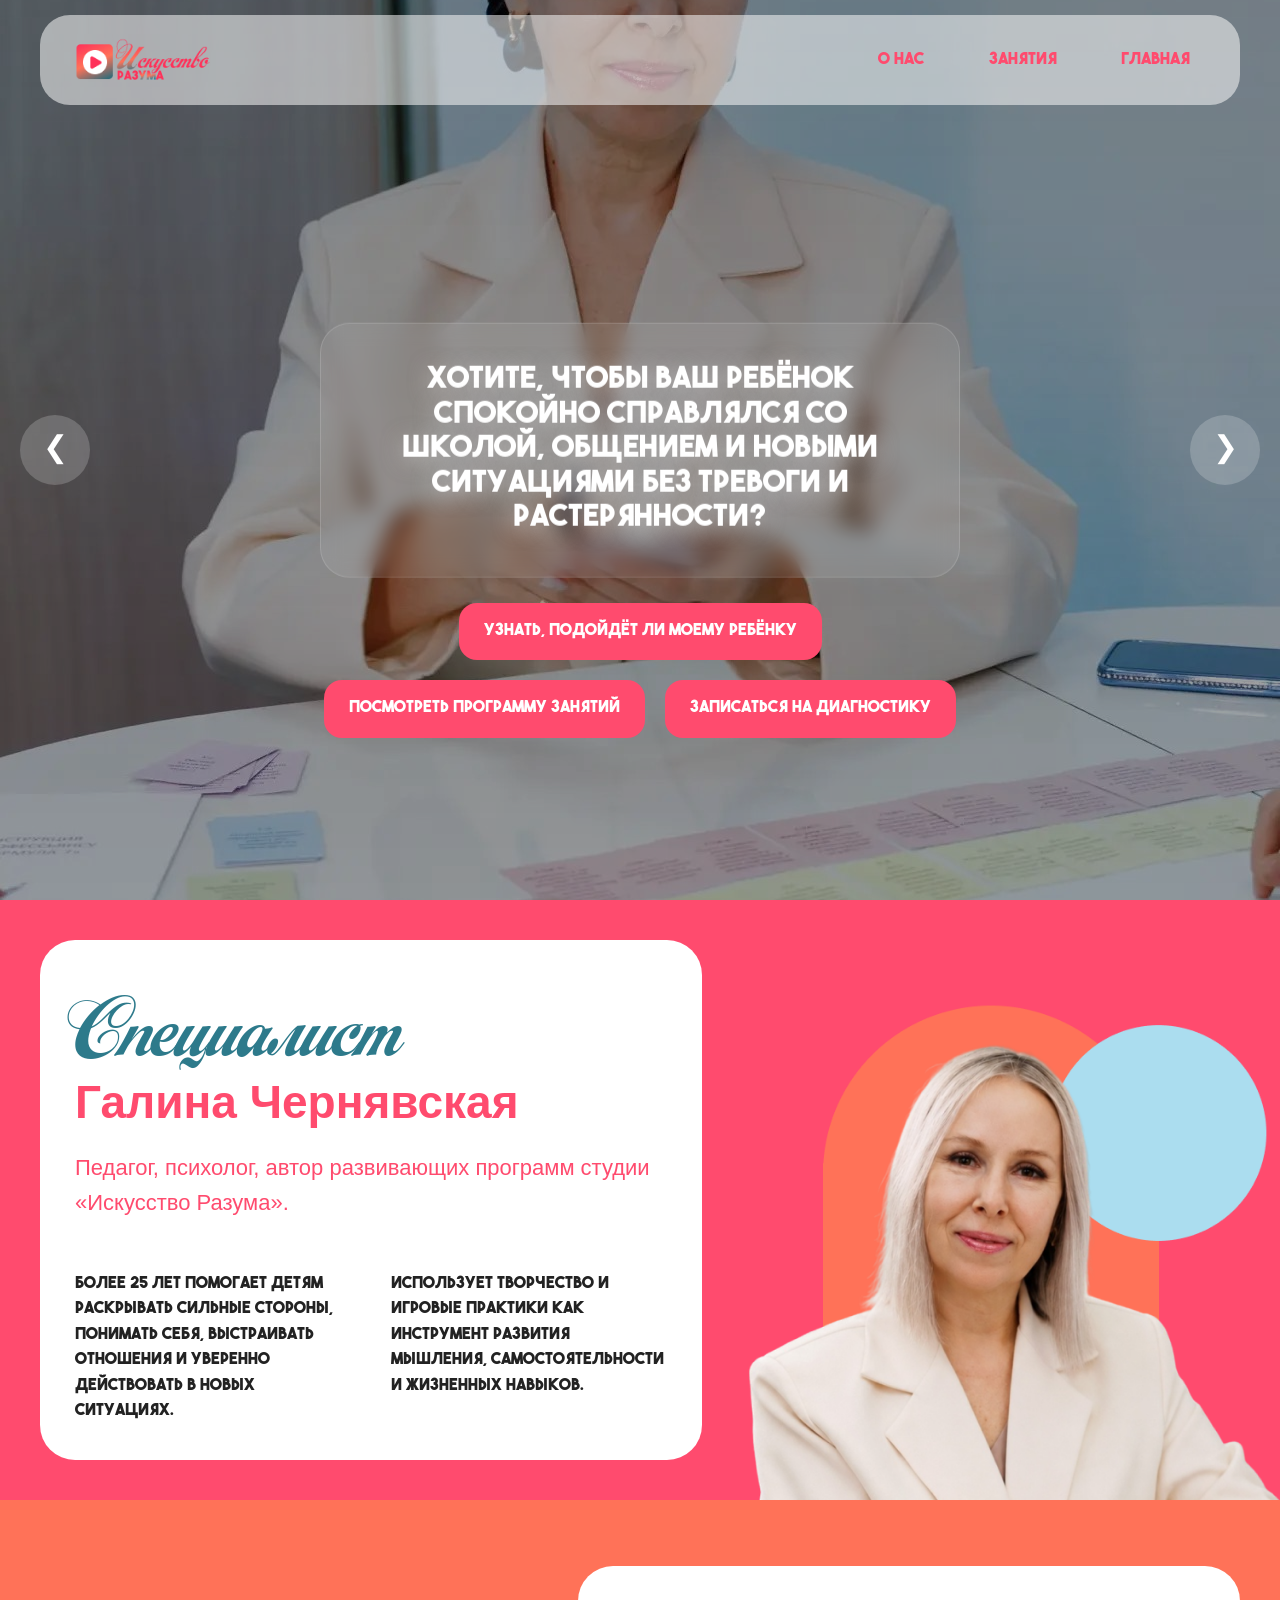
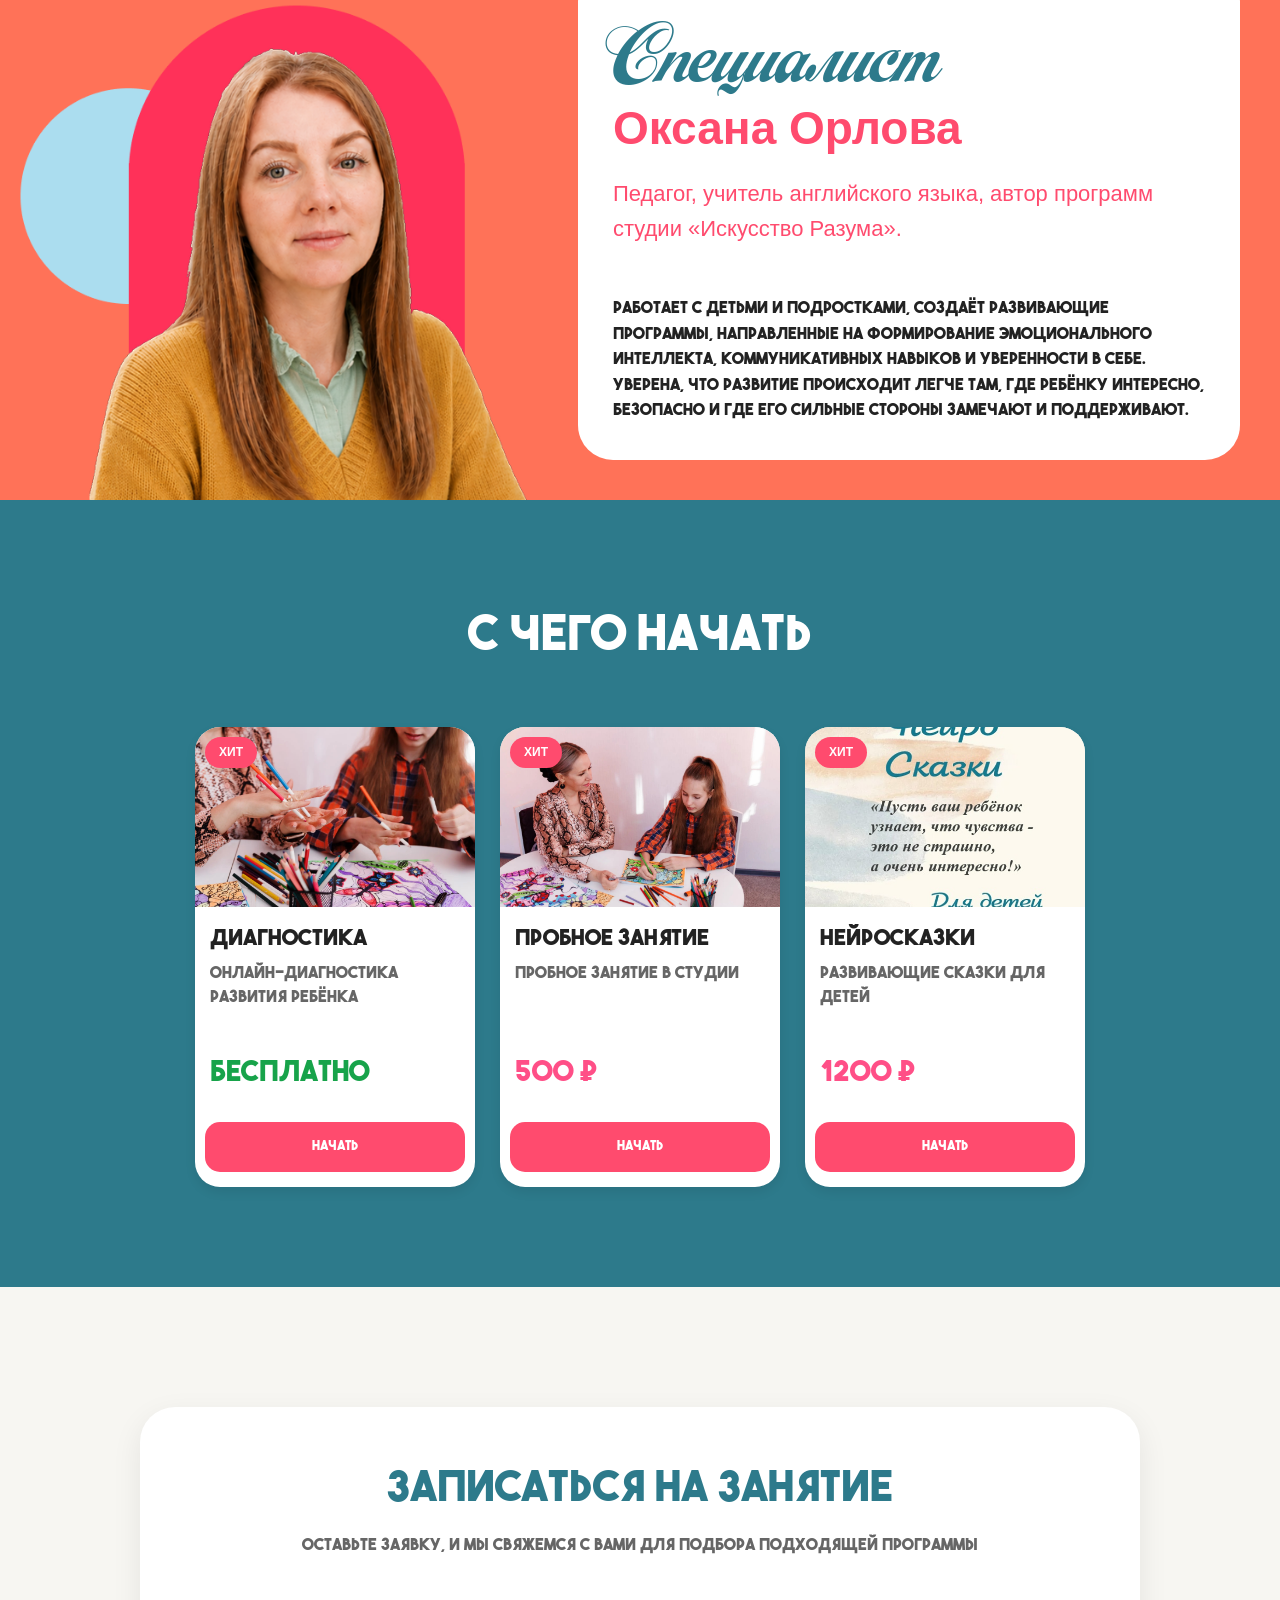
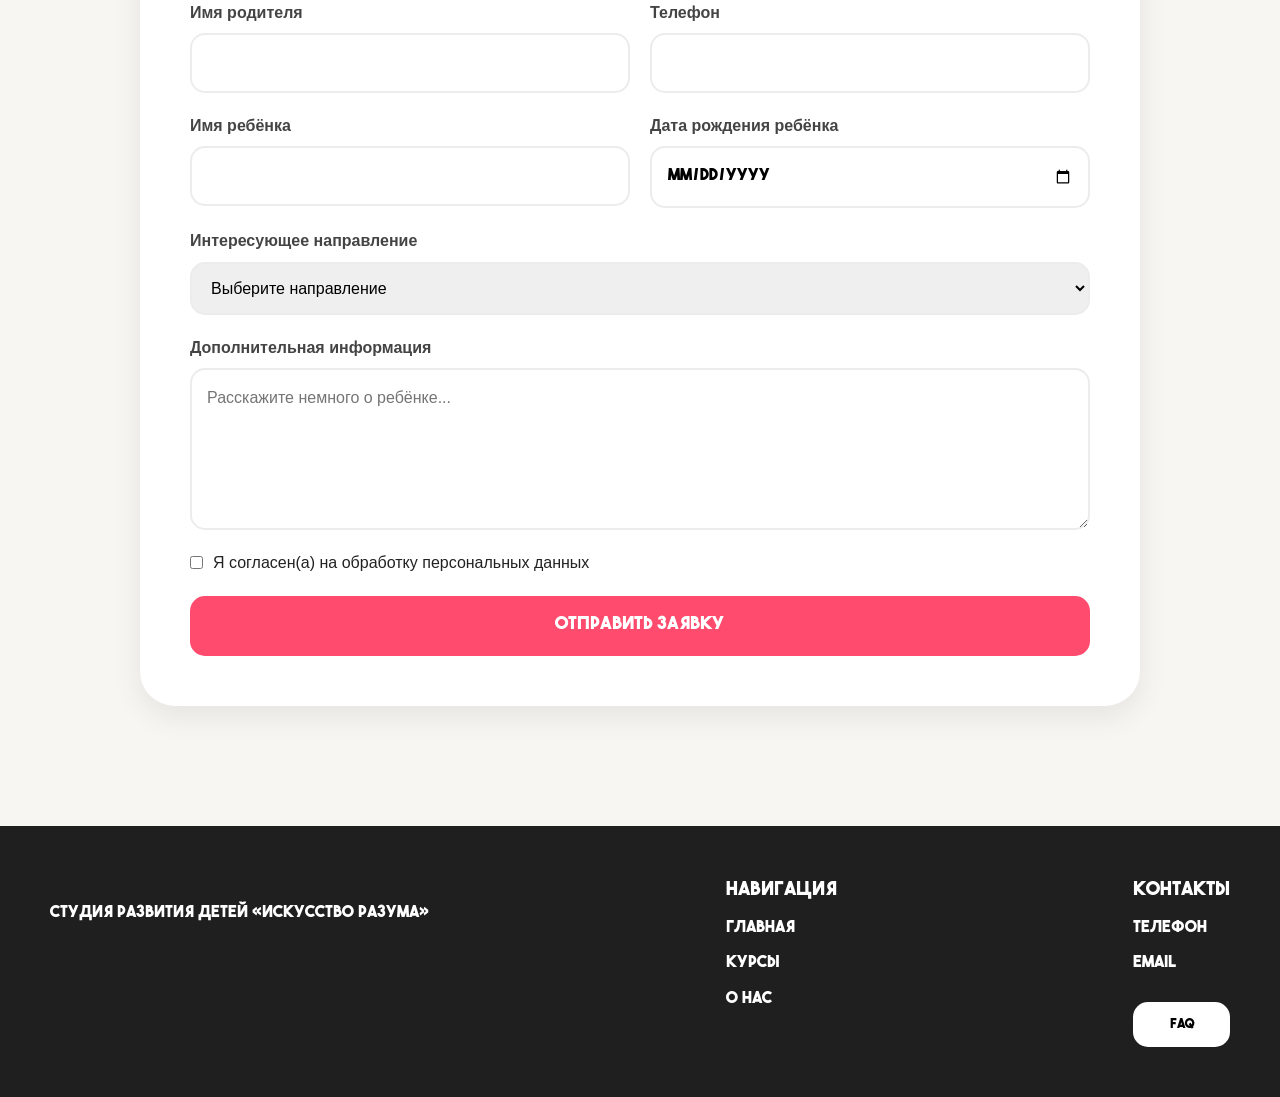
==== tro/index.html @ 7dcb3854 "Add files via upload" ====
<!DOCTYPE html>
<html lang="ru">
<head>
<meta charset="UTF-8">
<meta name="viewport" content="width=device-width, initial-scale=1.0">
<title>Искусство Разума</title>

<link rel="stylesheet" href="css/style.css">
</head>

<body>

<header>
    <div class="logo"><img src="img/Frame 23.png"></div>

    <nav>
    <a href="about.html" class="nav-btn">О НАС</a>
    <a href="courses.html" class="nav-btn">ЗАНЯТИЯ</a>
    <a href="index.html" class="nav-btn">ГЛАВНАЯ</a>
    </nav>
    <button class="mobile-menu-toggle" type="button"
            aria-label="Открыть меню"
            aria-expanded="false">
        <span></span>
        <span></span>
        <span></span>
    </button>
</header>

<section class="hero-slider">
    
    
<button class="slider-btn prev">❮</button>
<button class="slider-btn next">❯</button>
    <div class="slides">

        <div class="slide active">
            <img src="img/1.jfif" alt="">
            <div class="slide-content">
                <h2>
                    Хотите, чтобы ваш ребёнок спокойно справлялся со школой, общением и новыми ситуациями без тревоги и растерянности?
                </h2>
            </div>
        </div>

        <div class="slide">
            <img src="img/2.jfif" alt="">
            <div class="slide-content">
                <h2>
                    На занятиях студии «Искусство Разума» через творчество и игровые практики ребёнок учится спокойно справляться со школой, общением и новыми ситуациями без тревоги, зажимов и растерянности
                </h2>
            </div>
        </div>

        <div class="slide">
            <img src="img/3.jfif" alt="">
            <div class="slide-content">
                <h2>
                    У нас не кружок творчества. На занятиях через игру, рисование и другие практики ребёнок учится понимать себя, действовать в новых ситуациях и уверенно взаимодействовать с окружающими
                </h2>
            </div>
        </div>

        <div class="slide">
            <img src="img/4.jfif" alt="">
            <div class="slide-content">
                <h2>В результате занятий ребёнок:</h2>
                <ul class="slide-list">
                    <li>Легче адаптируется к школе и коллективу</li>
                    <li>Лучше понимает неожиданные ситуации</li>
                    <li>Получает навыки общения и самостоятельности</li>
                    <li>Осваивает основы финансовой грамотности</li>
                </ul>
                

    
</div>
            </div>
        </div>

    </div>

    
<div class="hero-buttons">

        <a href="tel:+79999999999" class="hero-btn">
            Узнать, подойдёт ли моему ребёнку
        </a>

        <a href="courses.html" class="hero-btn">
            Посмотреть программу занятий
        </a>

        <a href="tel:+79999999999" class="hero-btn">
            Записаться на диагностику
        </a>

    </div>
</section>

<div class="slider-dots">

    <span class="dot active"></span>
    <span class="dot"></span>
    <span class="dot"></span>
    <span class="dot"></span>

</div>
<section class="teacher-section pink-section">

    <div class="teacher-info">

        <div class="teacher-title">
            <span class="blue"><h1>Специалист</h1></span>
            <span class="red">Галина Чернявская</span>
            <span class="sub">
                Педагог, психолог, автор развивающих программ студии «Искусство Разума».
            </span>
        </div>
    <br>
    <br>
        <div class="teacher-text">

            <p>
                Более 25 лет помогает детям раскрывать сильные стороны,
                понимать себя, выстраивать отношения и уверенно действовать
                в новых ситуациях.
            </p>

            <p>
                Использует творчество и игровые практики как инструмент
                развития мышления, самостоятельности и жизненных навыков.
            </p>

        </div>

    </div>

    <div class="teacher-photo">
        <img src="img/Frame 26.png">
    </div>

</section>



<section class="teacher-section orange-section">

    <div class="teacher-photo">
        <img src="img/Frame 25.png">
    </div>

    <div class="teacher-info">

        <div class="teacher-title">
            <span class="blue"><h1>Специалист</h1></span>
            <span class="red">Оксана Орлова</span>
            <span class="sub">
                Педагог, учитель английского языка, автор программ студии «Искусство Разума».
            </span>
        </div>
 <br>
    <br>
        <p>
            Работает с детьми и подростками, создаёт развивающие программы,
            направленные на формирование эмоционального интеллекта,
            коммуникативных навыков и уверенности в себе.

            Уверена, что развитие происходит легче там, где ребёнку интересно,
            безопасно и где его сильные стороны замечают и поддерживают.
        </p>

    </div>

</section>

   <div class="course-modal" id="courseModal">

    <div class="modal-content">

        <span class="close-modal">&times;</span>

        <div class="modal-left">

           <button class="modal-arrow prev">&#10094;</button>

    <div class="media-slider">

        <img id="modalImage" src="" alt="">

        <video id="modalVideo" controls style="display:none;">
            <source src="" type="video/mp4">
        </video>

    </div>

    <button class="modal-arrow next">&#10095;</button>
        </div>

        <div class="modal-right">

            <h2 id="modalTitle">Название курса</h2>

            <h3>Описание:</h3>

            <ul id="modalList">
                <li>Пункт 1</li>
                <li>Пункт 2</li>
                <li>Пункт 3</li>
                <li>Пункт 4</li>
            </ul>

            <a class="modal-btn">
                НАЧАТЬ
            </a>

        </div>

    </div>

</div>





<section class="bestsellers">

    <h2 class="section-title">С чего начать</h2>

    <div class="best-grid">

        <div class="bestseller">

            <div class="badge">ХИТ</div>

            <div class="course-photo">
                <img src="img/4.jfif" alt="">
            </div>

            <h3>Диагностика</h3>

            <p class="course-desc">
                Онлайн-диагностика развития ребёнка
            </p>

            <p class="price free">
                Бесплатно
            </p>

            <button class="course-btn open-course">
    НАЧАТЬ
</button>

        </div>

        <div class="bestseller">

            <div class="badge">ХИТ</div>

            <div class="course-photo">
                <img src="img/5.jfif" alt="">
            </div>

            <h3>Пробное занятие</h3>

            <p class="course-desc">
                Пробное занятие в студии
            </p>

            <p class="price">
                500 ₽
            </p>

            <button class="course-btn open-course">
    НАЧАТЬ
</button>

        </div>

        <div class="bestseller">

            <div class="badge">ХИТ</div>

            <div class="course-photo">
                <img src="img/_rABsYpVmRu7lBsdLFjQY-pMVBDgaRLMOslQrWzYrPpO5vj9Kuezbs4VHHAWCte-2RKXMQDgyOiFQPfJLJDKqhhS.jpg" alt="">
            </div>

            <h3>Нейросказки</h3>

            <p class="course-desc">
                Развивающие сказки для детей
            </p>

            <p class="price">
                1200 ₽
            </p>

            <button class="course-btn open-course">
    НАЧАТЬ
</button>
        </div>

    </div>

</section>
<!-- ///////////////////////////////////////////////////////// -->
<section class="registration" id="register">


    <h2>Записаться на занятие</h2>

    <p class="form-subtitle">
        Оставьте заявку, и мы свяжемся с вами для подбора подходящей программы
    </p>

    <form class="register-form">

        <div class="form-row">

            <div class="input-group">
                <label>Имя родителя</label>
                <input type="text" required>
            </div>

            <div class="input-group">
                <label>Телефон</label>
                <input type="tel" required>
            </div>

        </div>

        <div class="form-row">

            <div class="input-group">
                <label>Имя ребёнка</label>
                <input type="text" required>
            </div>

            <div class="input-group">
                <label>Дата рождения ребёнка</label>
                <input type="date" required>
            </div>

        </div>

        <div class="input-group">

            <label>Интересующее направление</label>

            <select required>

                <option >Выберите направление</option>

                <option value="strateg">Эмоциональный и стратегический интеллект</option>

                <option value="ritor1">Риторика и Деньги. Первая ступень</option>

                <option value="ritor2">Риторика и Деньги. Вторая ступень</option>

                <option value="art">Арт Терапия</option>

                <option value="neuro">НейроСказки</option>

                <option value="trial">Пробное занятие</option>

                <option value="diagnostic">Диагностика ребёнка</option>

            </select>

        </div>

        <div class="input-group">

            <label>Дополнительная информация</label>

            <textarea
                rows="5"
                placeholder="Расскажите немного о ребёнке..."
            ></textarea>

        </div>

        <div class="checkbox">

            <input
                type="checkbox"
                id="agree"
                required
            >

            <label for="agree">
                Я согласен(а) на обработку персональных данных
            </label>

        </div>

        <button type="submit" class="submit-btn">
            Отправить заявку
        </button>

    </form>

</section>
<button id="scrollTopBtn">↑</button>
<footer id="contacts">

    <div class="footer-left">

        <img src="img/logo.png" alt="">

        <p>
            Студия развития детей
            «Искусство Разума»
        </p>

    </div>

    <div class="footer-center">

        <h3>Навигация</h3>

        <a href="index.html">Главная</a>
        <a href="courses.html">Курсы</a>
        <a href="about.html">О нас</a>

    </div>

    <div class="footer-right">

        <h3>Контакты</h3>

        <p>Телефон</p>

        <p>Email</p>

        <button class="faq-btn">
            FAQ
        </button>

    </div>

</footer>

<!-- ///////////////////////////////////////////////////////// -->
 <!-- skript form -->
<!-- ///// -->
<script src="js/script.js" defer></script>
</body>
</html>
---- tro/css/style.css ----
/* ---------- 0. ШРИФТЫ И ПЕРЕМЕННЫЕ ---------- */

@font-face {
    font-family: "SchoolTitle";
    src: url("../fonts/Сomediant\ script.ttf") format("truetype"),
         url("../fonts/Сomediant\ script.woff2") format("woff2");
    font-weight: 400;
    font-style: normal;
}

@font-face {
    font-family: "SchoolText";
    src: url("../fonts/TheBoldFontPro(CyrLat)-Bold.ttf") format("truetype"),
         url("../fonts/TheBoldFontPro(CyrLat)-Bold.woff2") format("woff2");
    font-weight: 700;
    font-style: normal;
}

/* @font-face {
    font-family: "ArtMind";
    src: url("../fonts/ArtMind.woff2") format("woff2"),
         url("../fonts/ArtMind.ttf") format("truetype");
    font-weight: 400;
    font-style: normal;
} */

:root{
    --green:#1b2d1c;
    --beige:#ddddc6;
    --gold:#d9b215;
    --light:#f7f6f2;
    --radius:24px;
    --shadow: 0 12px 35px rgba(0,0,0,.08);
    --transition:.35s ease;
}

/* ---------- 1. ГЛОБАЛЬНЫЕ НАСТРОЙКИ ---------- */

*{
    margin:0;
    padding:0;
    box-sizing:border-box;
}

html{
    scroll-behavior:smooth;
    overflow-x:hidden;
}

body{
    margin:0;
    background: var(--light);
    color:#222;
    /* Единый базовый шрифт для всего документа до переопределения */
    font-family: Arial, sans-serif;
    line-height: 1.6;
}

/* Переопределение базовых тегов после body */
h1,
h2,
h3,
h4,
p,
a,
button,
input,
select,
textarea {
    font-family: inherit;
    line-height: inherit;
}

/* Специфичные семейства шрифтов */
h1,
/* h2, */
.hero-title,
.logo {
    font-family: "SchoolTitle";
    font-weight: 400;
    line-height: 1.05;
}

h2,
h3,
h4,
p,
a,
button,
input,
.select {
    font-family: "SchoolText";
}

/* ---------- 2. ХЕДЕР И ОБЩИЕ ЭЛЕМЕНТЫ ---------- */

header{
    position: fixed;
    top: 15px;
    left: 50%;
    transform: translateX(-50%);
    width: calc(100% - 30px);
    max-width: 1200px;
    height: 90px;
    z-index: 1000;
    display: flex;
    justify-content: space-between;
    align-items: center;
    padding: 15px 30px;
    background: rgba(247, 247, 247, 0.555);
    border-radius: 30px;
}

.logo img{
    height:55px;
    display: block;
}

nav a{
    text-decoration:none;
    margin-left:20px;
    color:#FF4B6E;
    font-weight:bold;
    transition: color var(--transition);
}
.nav-btn{
     overflow:hidden;
    position: relative;
    padding: 10px 20px;
    border-radius: 30px;
    color: #FF4B6E;
    transition: all var(--transition);
    text-decoration: none;
}

.nav-btn::before{
    content:"";
    position:absolute;
    left:50%;
    top:50%;
    width:0;
    height:0;
    background:#FF4B6E;
    border-radius:40px;
    transform:translate(-50%,-50%);
    transition:width var(--transition), height var(--transition);
    z-index:-1;
}

.nav-btn:hover::before{
    width:110%;
    height:110%;
}

.nav-btn:hover{
    color:#2D7A8B;
}

footer{
    background:#1f1f1f;
    color:white;
    margin-top:80px;
    padding:50px;
    display:flex;
    justify-content:space-between;
    align-items:flex-start;
    gap:40px;
    flex-wrap:wrap;
}

.footer-left img{
    height:60px;
    margin-bottom:15px;
}

.footer-center,
.footer-right{
    display:flex;
    flex-direction:column;
    gap:10px;
}

.footer-center a{
    color:white;
    text-decoration:none;
    transition:.3s;
}

.footer-center a:hover{
    color:#FF4B6E;
}

.faq-btn{
    margin-top:15px;
    border:none;
    padding:12px 25px;
    border-radius:15px;
    background:rgb(255, 255, 255);
    cursor:pointer;
    font-weight:700;
    transition: var(--transition);
}

/* Кнопка скролла вверх */
#scrollTopBtn{
    position:fixed;
    bottom:30px;
    left:50%;
    transform:translateX(-50%);
    width:60px;
    height:60px;
    border:none;
    border-radius:50%;
    background:#FF4B6E;
    color:white;
    font-size:28px;
    cursor:pointer;
    z-index:9999;
    opacity:0;
    visibility:hidden;
    transition:.3s;
    box-shadow: 0 8px 20px rgba(0,0,0,.25);
}

#scrollTopBtn.show{
    opacity:1;
    visibility:visible;
}

#scrollTopBtn:hover{
    transform: translateX(-50%) translateY(-5px);
    background:#FF4B6E;
}

/* ---------- 3. ГЛАВНАЯ СТРАНИЦА (HERO) ---------- */

.course{
    background:
    linear-gradient(
        135deg,
        rgba(255,255,255,.95),
        rgba(255,255,255,.75)
    );
    backdrop-filter:blur(10px);
}

.slide::before{
    content:"";
    position:absolute;
    inset:0;
    background:
    linear-gradient(
        rgba(0,0,0,.45),
        rgba(0,0,0,.35)
    );
    z-index:1;
}

.hero-slider{
    position:relative;
    width:100%;
    height:100vh;
    overflow:hidden;
}

.slide{
    position:absolute;
    width:100%;
    height:100%;
    opacity:0;
    transition:opacity 1s ease-in-out;
}

.slide.active{
    opacity:1;
}

.slide img{
    width:100%;
    height:100%;
    object-fit:cover;
}
.slide-list{
    color:#fff;
    margin-top:20px;
    text-align:left;
    padding-left:25px;
    font-size:22px;
}

.slide-list li{
    margin-bottom:10px;
}

.slide-content{
    position:absolute;
    z-index:2;
    left:50%;
    top:50%;
    transform:translate(-50%,-50%);
    max-width:1100px;
    text-align:center;
    padding:40px;
    backdrop-filter:blur(10px);
    background:rgba(255, 255, 255, 0.08);
    border:1px solid rgba(255,255,255,.15);
    border-radius:30px;
}

.slide.active .slide-content{
    animation:slideText .8s ease forwards;
}

@keyframes slideText{
    from{
        opacity:0;
        transform: translate(-50%,-40%);
    }
    to{
        opacity:1;
        transform: translate(-50%,-50%);
    }
}

.slide-content h2{
    color:white;
    font-size:30px;
    line-height:1.15;
    max-width:800px;
    margin:auto;
    text-shadow: 0 4px 20px rgba(227, 227, 227, 0.5);
}

.slider-dots{
    position:absolute;
    bottom:40px;
    left:50%;
    transform:translateX(-50%);
   z-index: 8; /* Меньше, чем у кнопок */
}

.dot{
    width:14px;
    height:14px;
    border-radius:50%;
    background:white;
    opacity:.4;
    cursor:pointer;
    transition: all var(--transition);
}

.dot.active{
    opacity:1;
    transform:scale(1.3);
    background:#FF4B6E;
}

.slider-btn{
    position:absolute;
    top:50%;
    transform:translateY(-50%);
    width:70px;
    height:70px;
    border:none;
    border-radius:50%;
    background:rgba(250, 250, 250, 0.2);
    color:white;
    font-size:30px;
    cursor:pointer;
    z-index:100;
    transition: all var(--transition);
}

.prev{ left:20px; }
.next{ right:20px; }

.slider-btn:hover{
    transform:scale(1.12) translateY(-50%);
    background:white;
    color:#222;
}

.hero-buttons{
    display:flex;
    justify-content:center;
    gap:20px;
    flex-wrap:wrap;
    position:absolute;
    left: 50%;
    transform: translateX(-50%); /* Центрируем горизонтально */
    bottom: 18%; /* <--- ВНИМАНИЕ НА ЭТО ЗНАЧЕНИЕ! */
    z-index: 9; /* Над точками навигации (.dot) */
}

.hero-btn{
    background:#FF4B6E;
    color:white;
    text-decoration:none;
    padding:16px 25px;
    border-radius:18px;
    font-weight:700;
    transition:all var(--transition);
    display:inline-flex;
    align-items:center;
    justify-content:center;
}

.hero-btn:hover{
    background:#FF4B6E;
    transform:translateY(-3px);
}

/* ---------- 4. РАЗДЕЛ СПЕЦИАЛИСТОВ ---------- */

.teacher-section{
    width:100%;
    min-height:600px;
    display:flex;
    align-items:flex-end;      /* Фото прижимаются вниз */
    justify-content:space-between;
    padding:0;
    overflow:hidden;
}

.teacher-info{
    width:55%;
    margin:40px;
    background:#fff;
    border-radius:35px;
    padding:35px;
    z-index:2;
}


.teacher-photo{
    width:45%;
    height:600px;
    display:flex;
    align-items:flex-end;      /* Фото стоит на "полу" */
}

.teacher-photo img{
    width:100%;
    height:100%;
    object-fit:contain;
    object-position:bottom;
    display:block;
}

.teacher-title .blue{
    display:block;
    font-size:58px;
    color:#2D7A8B;
    font-weight:900;
}

.teacher-title .red{
    display:block;
    font-size:46px;
    color:#FF4B6E;
    font-weight:900;
}

.teacher-title .sub{
    display:block;
    font-size:22px;
    color:#FF4B6E;
    margin-top:10px;
}

.pink-section{ background:#FF4B6E; }
.orange-section{ background:#FF7258; }

.teacher-info h2{
    font-size:48px;
    margin-bottom:30px;
    color:#FF4B6E;
}

.teacher-text{
    display:flex;
    gap:40px;
}

.teacher-text p{
    flex:1;
}

/* ---------- 5. ЛУЧШИЕ ПРОДАЖИ ---------- */

.bestsellers{
    background:#2D7A8B;
    padding:100px 0;
}

.section-title{
    text-align:center;
    font-size:48px;
    font-weight:700;
    margin-bottom:50px;
    color:#ffffff;
}

.best-grid{
    display:grid;
    grid-template-columns: repeat(auto-fit, minmax(260px, 280px));
    justify-content:center;
    gap:25px;
}

.bestseller{
    display:flex;
    flex-direction:column;
    min-height:430px;
    background:white;
    border-radius:25px;
    overflow:hidden;
    box-shadow:0 5px 11px rgba(0,0,0,.08);
    position:relative;
    transition:transform var(--transition);
}

.bestseller:hover{
    transform:translateY(-8px);
}

.badge{
    position:absolute;
    top:10px;
    left:10px;
    background:#FF4B6E;
    color:white;
    padding:6px 14px;
    border-radius:20px;
    font-size:12px;
    font-weight:700;
    z-index:10;
}

.new{
    background:#FF7258;
}

.course-photo{
    height:180px;
    background:#efefef;
    overflow:hidden;
}

.course-photo img{
    width:100%;
    height:100%;
    object-fit:cover;
}

.bestseller h3{
    padding:15px 15px 5px;
    font-size:22px;
    overflow-wrap: break-word;
    word-break: break-word;
}

.course-desc{
    flex: 1;
    padding:0 15px;
    color:#666666;
    line-height:1.5;
    overflow-wrap:break-word;
}

.price{
    padding:10px 15px;
    font-size:28px;
    font-weight:bold;
    color:#ff4f87;
}

.free{
    color:#17a34a;
}

.course-btn{
    margin-top:auto;
    width:calc(100% - 20px);
    height:50px;
    margin:15px 10px;
    border:none;
    border-radius:15px;
    background:#FF4B6E;
    color:white;
    text-decoration:none;
    display:flex;
    justify-content:center;
    align-items:center;
    font-weight:700;
    transition:background var(--transition), transform var(--transition);
    cursor:pointer;
}

.course-btn:hover{
    background:#FF4B6E;
    transform:translateY(-3px);
}

/* ---------- 6. РЕГИСТРАЦИЯ ---------- */

.registration{
    max-width:1000px;
    margin:120px auto;
    background:white;
    padding:50px;
    border-radius:35px;
    box-shadow:0 10px 30px rgba(0,0,0,.08);
}

.registration h2{
    text-align:center;
    font-size:42px;
    margin-bottom:10px;
    color:#2D7A8B;
}

.form-subtitle{
    text-align:center;
    color:#666;
    margin-bottom:40px;
}

.register-form{
    display:flex;
    flex-direction:column;
    gap:20px;
}

.form-row{
    display:grid;
    grid-template-columns:1fr 1fr;
    gap:20px;
}

.input-group{
    display:flex;
    flex-direction:column;
}

.input-group label{
    margin-bottom:8px;
    font-weight:600;
    color:#444;
}

.input-group input,
.input-group select,
.input-group textarea{
    padding:15px;
    border:2px solid #ececec;
    border-radius:15px;
    font-size:16px;
    transition:border-color var(--transition);
}

.input-group input:focus,
.input-group select:focus,
.input-group textarea:focus{
    outline:none;
    border-color:#FF4B6E;
}

.checkbox{
    display:flex;
    align-items:center;
    gap:10px;
}

.submit-btn{
    height:60px;
    border:none;
    border-radius:15px;
    background:#FF4B6E;
    color:white;
    font-size:18px;
    font-weight:700;
    cursor:pointer;
    transition:all var(--transition);
}

.submit-btn:hover{
    background:#FF4B6E;
    transform:translateY(-3px);
}

/* ---------- 7. СТРАНИЦА "О НАС" ---------- */

.about-hero{
    min-height:100vh;
    padding-top:180px;
    padding-left:80px;
    padding-right:80px;
    display:flex;
    flex-direction:column;
    justify-content:center;
    align-items:center;
    text-align:center;
    background:linear-gradient(180deg, #2D7A8B 0%, #2D7A8B 100%);
}

.about-hero h1{
    font-size:90px;
    line-height:0.9;
    color:#FF4B6E;
    margin-bottom:30px;
    text-shadow: 0 10px 25px rgba(255,79,135,.25);
}

.about-hero p{
    max-width:800px;
    font-size:24px;
    line-height:1.7;
    color:#333;
    background:white;
    padding:30px;
    border-radius:30px;
    box-shadow: 0 10px 30px rgba(0,0,0,.1);
}

.stats{
    display:grid;
    grid-template-columns:repeat(4,1fr);
    gap:20px;
    padding:80px;
    background:#2D7A8B;
}

.stat{
    background:white;
    border-radius:25px;
    padding:30px;
    text-align:center;
}

.stat h2{
    color:#FF4B6E;
    font-size:48px;
}

.about-cta{
    background:#FF4B6E;
    color:white;
    text-align:center;
    padding:100px 40px;
}

.about-cta h2{
    font-size:48px;
    margin-bottom:30px;
}

.about-frame{
    min-height:100vh;
    background:linear-gradient(180deg, #2D7A8B 0%, #2D7A8B 100%);
    padding-bottom:80px;
    padding-top:140px;
}

.about-frame__top{
    max-width:1200px;
    margin:80px auto;
    display:grid;
    grid-template-columns:1fr 500px;
    gap:50px;
    align-items:center;
}

.about-frame__subtitle{
    background:white;
    padding:40px;
    border-radius:30px;
    font-size:22px;
    line-height:1.8;
    color:#333;
    text-align:left;
}

.about-frame__title{
    font-size:72px;
    color:#FF4B6E;
    text-transform:uppercase;
    letter-spacing:4px;
    text-shadow: 0 8px 20px rgba(255,79,135,.25);
}

.about-mini{
    background:white;
    border-radius:30px;
    padding:30px;
    text-align:center;
    transition:all var(--transition);
    box-shadow: 0 10px 25px rgba(0,0,0,.12);
    min-height:220px;
    display:flex;
    flex-direction:column;
    justify-content:center;
}

.about-mini:hover{
    transform:translateY(-10px);
    box-shadow: 0 20px 40px rgba(0,0,0,.18);
}

.about-mini h3{
    font-size:32px;
    margin-bottom:15px;
    color:#FF4B6E;
}

.about-mini p{
    font-size:18px;
    line-height:1.7;
    color:#444;
}

/* ---------- 8. СТРАНИЦА КУРСОВ ---------- */

.courses-page{
    display:flex;
    gap:40px;
    padding:40px;
    margin-top: 120px;
}

.filters{
    width: 330px;
    background:rgb(255, 255, 255);
    padding:25px;
    border-radius:25px;
    box-shadow:0 8px 25px rgba(0,0,0,.08);
    height:fit-content;
}

.filters h2{
    text-align:center;

    color:#FF4B6E;

    margin-bottom:30px;

    font-size:30px;
}

.filter-group h3{

    margin-bottom:15px;

    color:#444;

    font-size:18px;

}

.filter-group{

    margin-bottom:30px;

    padding-bottom:25px;

    border-bottom:1px solid #ececec;

}
.filter-btn {

    width:100%;

    padding:14px 18px;

    margin-bottom:10px;

    border:none;

    border-radius:16px;

    background:#f3f3f3;

    cursor:pointer;

    transition:.25s;

    text-align:left;

    font-size:15px;

}
    
   


.filter-btn:hover{

    background:#ffe6ef;

    color:#ff4f87;

    transform:translateX(6px);

}

.filter-btn.active{
    background:#FF4B6E;
    color:white;
    box-shadow:0 5px 15px rgba(255,79,135,.4);
    transform:scale(1.03);
}
.reset-filters{

    width:100%;

    height:52px;

    border:none;

    border-radius:16px;

    background:#1b2d1c;

    color:white;

    font-size:16px;

    cursor:pointer;

    transition:.3s;

}

.reset-filters:hover{

    background:#29472a;

    transform:translateY(-2px);

}

.courses-grid{
    flex:1;
    display:grid;
    grid-template-columns: repeat(auto-fit, minmax(260px, 280px));
    justify-content:center;
    align-content:start;
    gap:25px;
}

.course-card{
    display:flex;
    flex-direction:column;
    min-height:420px;
    background:rgb(255, 255, 255);
    border-radius:25px;
    overflow:hidden;
    box-shadow:0 8px 20px rgba(0,0,0,.08);
    position:relative;
    transition:transform var(--transition);
}

.course-card:hover{
    transform:translateY(-8px);
}

.course-card .badge{
    position:absolute;
    top:15px;
    left:15px;
    background:#FF4B6E;
    color:white;
    padding:6px 14px;
    border-radius:20px;
    font-size:12px;
    z-index:10;
}

.course-photo{
    height:180px;
    background:#efefef;
    display:flex;
    justify-content:center;
    align-items:center;
}

.course-photo img{
    width:100%;
    height:100%;
    object-fit:cover;
}

.course-card h3{
    padding:15px 15px 5px;
    font-size:22px;
    overflow-wrap:break-word;
    word-break:break-word;
}

.course-card p{
    margin-bottom:15px;
    padding:0 15px;
    color:#FF4B6E;
    font-size:24px;
    font-weight:bold;
}

.course-desc{
    padding:0 15px;
    min-height:80px;
    overflow-wrap:break-word;
    flex-grow: 1;
}

.course-card button,
.course-card .course-btn{
    width:calc(100% - 20px);
    height:50px;
    margin:15px 10px;
    border:none;
    border-radius:15px;
    background:#FF4B6E;
    color:white;
    text-decoration:none;
    display:flex;
    justify-content:center;
    align-items:center;
    font-weight:700;
    cursor:pointer;
    transition:background var(--transition), transform var(--transition);
}

.course-card button:hover,
.course-card .course-btn:hover{
    background:#FF4B6E;
    transform:translateY(-3px);
}
.courses-page{

    display:flex;

    gap:40px;

    padding:40px;

    margin-top:120px;

    align-items:flex-start;

}


/* ---------- 9. АДАПТИВ ---------- */

@media(max-width:1200px){
    .about-frame__top{
        grid-template-columns: 1fr;
        text-align: center;
    }
    .about-frame__subtitle{
        text-align: center;
    }
}

@media(max-width:900px){
    .about-frame{
        padding-top:170px;
    }
    .about-frame__title{
        font-size:42px;
    }
    .stats{
        grid-template-columns: repeat(2, 1fr);
        padding:40px;
    }
    .about-hero{
        padding: 40px 20px;
    }
    .about-hero h1{
        font-size: 60px;
    }
    .courses-page{
        flex-direction: column;
    }
    .filters{
        width: 100%;
    }
}


/* adaptiv */
/* Адаптивность */
@media screen and (max-width: 768px) {
    /* Для телефонов и маленьких планшетов (портретная ориентация) */

    .slide-content h1 { /* Уменьшаем заголовок */
        font-size: 24px !important; /* Важно перебить inline-стили из HTML */
        line-height: 1.5;
    }

    .slide-content ul li { /* Если есть список */
        margin-bottom: 10px;
        font-size: 18px;
    }

    .slide-content {
        top: calc(50% + 9vh); /* Сдвигаем текст ниже по центру */
        padding: 20px; /* Убираем лишние отступы внутри овала */
    }

    .hero-buttons-new,
    .slider-dots {
        bottom: 16%; /* Поднимаем всё вверх, т.к. экран стал выше */
    }
}

@media screen and (min-width: 768px) and (max-width: 1024px) {
    /* Для средних планшетов (альбомная/портретная ориентация) */

    .slide-content h1 {
        font-size: 36px;
    }

    .slide-content {
        max-width: none; /* Растягиваем текст на всю ширину */
        width: 80%;
        left: 10%;
    }

    .hero-buttons-new a {
        padding: 14px 28px; /* Делаем кнопки чуть уже для удобства */
    }
}

@media screen and (min-width: 1024px) and (max-width: 1200px) {
    /* Для больших планшетов и ноутбуков с маленьким разрешением */

    .slide-content h1 {
        font-size: 48px;
    }

    .hero-buttons-new,
    .slider-dots {
        bottom: auto; /* Возвращаемся к фиксированным значениям */
        transform: none;
    }

    .hero-buttons-new {
        position: relative; /* Вытаскиваем их из абсолютного позиционирования */
        display: flex;
        justify-content: center;
        gap: 30px;
        margin-top: 40px; /* Отступ от текста */
    }

    .slider-dots {
        margin-top: 20px; /* Переносим точки вниз */
    }
}




.course-modal{
    position:fixed;
    inset:0;
    background:rgba(0,0,0,.65);
    display:none;
    justify-content:center;
    align-items:center;
    z-index:9999;
}

.course-modal.active{
    display:flex;
}

.modal-content{
    width:900px;
    max-width:95%;
    background:#fff;
    border-radius:35px;
    overflow:hidden;
    display:grid;
    grid-template-columns:1fr 1fr;
}

.modal-left{
    position:relative;
    display:flex;
    justify-content:center;
    align-items:center;
    min-height:550px;
}

.modal-left img{
    width:90%;
    max-height:450px;
    object-fit:contain;
}

.modal-right{
    padding:40px;
    border-left:8px solid #ff4f87;
    display:flex;
    flex-direction:column;
}

.modal-right h2{
    font-size:42px;
    margin-bottom:20px;
}

.modal-right h3{
    margin-bottom:15px;
}

.modal-right ul{
    margin-left:20px;
    line-height:2;
    flex:1;
}

.modal-btn{
    width:280px;
    height:60px;
    margin-top:30px;
    align-self:flex-end;
    display:flex;
    justify-content:center;
    align-items:center;
    background:#ff4f87;
    color:#fff;
    text-decoration:none;
    border-radius:30px;
    font-weight:700;
}

.modal-btn:hover{
    background:#ff2d74;
}

.close-modal{
    position:absolute;
    right:30px;
    top:20px;
    font-size:40px;
    cursor:pointer;
    z-index:20;
}

.modal-arrow{
    position:absolute;
    width:45px;
    height:45px;
    border:none;
    border-radius:50%;
    background:#ff4f87;
    color:#fff;
    cursor:pointer;
}

.modal-arrow.prev{
    left:20px;
}

.modal-arrow.next{
    right:20px;
}

/* =========================================================
   RESPONSIVE DESIGN
   Десктопные стили выше не меняются.
   Ниже — только адаптация существующей версии.
   ========================================================= */

html,
body {
    max-width: 100%;
}

body {
    overflow-x: hidden;
}

img,
video {
    max-width: 100%;
}

button,
a,
input,
select,
textarea {
    -webkit-tap-highlight-color: transparent;
}


/* =========================
   TABLETS / SMALL LAPTOPS
   ========================= */

@media (max-width: 1024px) {

    header {
        width: calc(100% - 28px);
        padding: 14px 22px;
    }

    .courses-page {
        gap: 25px;
        padding: 35px 25px;
    }

    .filters {
        width: 270px;
        flex: 0 0 270px;
    }

    .courses-grid {
        grid-template-columns: repeat(2, minmax(0, 1fr));
        gap: 22px;
    }

    .best-grid {
        grid-template-columns: repeat(2, minmax(260px, 300px));
    }

    .teacher-info {
        width: 55%;
        margin: 30px;
        padding: 30px;
    }

    .teacher-photo {
        width: 45%;
        height: 560px;
    }

    .teacher-title .blue {
        font-size: clamp(40px, 5vw, 58px);
    }

    .teacher-title .red {
        font-size: clamp(32px, 4vw, 46px);
    }

    .teacher-text {
        gap: 24px;
    }

    .registration {
        width: calc(100% - 50px);
        margin: 80px auto;
        padding: 40px;
    }

    .stats {
        padding: 55px 35px;
    }

    .about-frame__top {
        width: calc(100% - 50px);
    }
}


/* =========================
   MOBILE NAV + TABLET PORTRAIT
   ========================= */

.mobile-menu-toggle {
    display: none;
}

@media (max-width: 768px) {

    /* ---------- GLOBAL ---------- */

    body {
        min-width: 0;
    }

    /* ---------- HEADER ---------- */

    header {
        top: 10px;
        width: calc(100% - 20px);
        height: 68px;
        padding: 10px 16px;
        border-radius: 22px;
    }

    .logo img {
        height: 44px;
        max-width: 170px;
        object-fit: contain;
    }

    .mobile-menu-toggle {
        width: 46px;
        height: 46px;
        padding: 10px;
        border: 0;
        border-radius: 14px;
        background: rgba(255, 255, 255, .8);
        display: flex;
        flex-direction: column;
        justify-content: center;
        align-items: center;
        gap: 5px;
        cursor: pointer;
        flex: 0 0 46px;
        z-index: 1101;
    }

    .mobile-menu-toggle span {
        display: block;
        width: 23px;
        height: 2px;
        border-radius: 3px;
        background: #FF4B6E;
        transition: transform .3s ease, opacity .2s ease;
    }

    .mobile-menu-toggle.active span:nth-child(1) {
        transform: translateY(7px) rotate(45deg);
    }

    .mobile-menu-toggle.active span:nth-child(2) {
        opacity: 0;
    }

    .mobile-menu-toggle.active span:nth-child(3) {
        transform: translateY(-7px) rotate(-45deg);
    }

    header nav {
        position: fixed;
        top: 76px;
        right: 0;
        width: min(280px, calc(100vw - 30px));
        padding: 14px;
        display: flex;
        flex-direction: column;
        gap: 6px;
        background: rgba(247, 247, 247, .97);
        border-radius: 22px;
        box-shadow: 0 18px 45px rgba(0,0,0,.16);
        transform: translateY(-12px) scale(.98);
        transform-origin: top right;
        opacity: 0;
        visibility: hidden;
        pointer-events: none;
        transition: opacity .25s ease, transform .25s ease, visibility .25s ease;
    }

    header nav.mobile-open {
        opacity: 1;
        visibility: visible;
        pointer-events: auto;
        transform: translateY(0) scale(1);
    }

    header nav a,
    .nav-btn {
        margin-left: 0;
        min-height: 48px;
        padding: 12px 16px;
        display: flex;
        align-items: center;
        justify-content: center;
        border-radius: 15px;
    }

    /* ---------- HERO ---------- */

    .hero-slider {
        height: 100svh;
        min-height: 680px;
        max-height: 900px;
    }

    .slide-content {
        top: 44%;
        width: calc(100% - 36px);
        max-width: none;
        padding: 22px 18px;
        border-radius: 23px;
    }

    .slide-content h2 {
        font-size: clamp(21px, 5.2vw, 30px);
        line-height: 1.25;
    }

    .slide-list {
        margin-top: 14px;
        padding-left: 22px;
        font-size: clamp(16px, 4vw, 22px);
        text-align: left;
    }

    .slide-list li {
        margin-bottom: 7px;
    }

    .slider-btn {
        width: 48px;
        height: 48px;
        font-size: 20px;
        top: 43%;
    }

    .prev {
        left: 10px;
    }

    .next {
        right: 10px;
    }

    .hero-buttons {
        width: calc(100% - 32px);
        bottom: 8%;
        gap: 9px;
        flex-direction: column;
        align-items: stretch;
    }

    .hero-btn {
        min-height: 48px;
        width: 100%;
        padding: 12px 16px;
        border-radius: 15px;
        text-align: center;
        font-size: 14px;
    }

    .slider-dots {
        bottom: 2.5%;
        display: flex;
        gap: 9px;
    }

    .dot {
        width: 11px;
        height: 11px;
        flex: 0 0 11px;
    }

    /* ---------- TEACHERS ---------- */

    .teacher-section {
        min-height: 0;
        display: flex;
        flex-direction: column;
        align-items: stretch;
        justify-content: flex-end;
    }

    .teacher-section.orange-section {
        flex-direction: column;
    }

    .teacher-info {
        order: 1;
        width: calc(100% - 28px);
        margin: 20px 14px 0;
        padding: 24px 20px;
        border-radius: 25px;
    }

    .teacher-photo {
        order: 2;
        width: 100%;
        height: auto;
        min-height: 330px;
        display: flex;
        align-items: flex-end;
        justify-content: center;
        margin-top: 10px;
    }

    .orange-section .teacher-photo {
        order: 2;
    }

    .orange-section .teacher-info {
        order: 1;
    }

    .teacher-photo img {
        width: 100%;
        height: auto;
        max-height: 430px;
        object-fit: contain;
        object-position: bottom center;
    }

    .teacher-title .blue {
        font-size: clamp(38px, 11vw, 58px);
        line-height: 1;
    }

    .teacher-title .red {
        font-size: clamp(30px, 8.5vw, 46px);
        line-height: 1.05;
        overflow-wrap: anywhere;
    }

    .teacher-title .sub {
        font-size: 17px;
        line-height: 1.45;
    }

    .teacher-text {
        display: block;
    }

    .teacher-text p,
    .teacher-info > p {
        font-size: 16px;
        line-height: 1.55;
        margin-bottom: 15px;
    }

    /* ---------- BESTSELLERS ---------- */

    .bestsellers {
        padding: 65px 16px;
    }

    .section-title {
        font-size: clamp(34px, 9vw, 48px);
        margin-bottom: 30px;
    }

    .best-grid {
        grid-template-columns: 1fr;
        width: 100%;
        gap: 20px;
    }

    .bestseller {
        width: 100%;
        min-height: 0;
    }

    .bestseller h3 {
        font-size: 21px;
    }

    .course-photo {
        height: 190px;
    }

    .course-desc {
        font-size: 15px;
    }

    .price {
        font-size: 24px;
    }

    .course-btn {
        min-height: 50px;
    }

    /* ---------- REGISTRATION ---------- */

    .registration {
        width: calc(100% - 28px);
        margin: 65px auto;
        padding: 28px 18px;
        border-radius: 25px;
    }

    .registration h2 {
        font-size: clamp(30px, 8vw, 42px);
        line-height: 1.1;
    }

    .form-subtitle {
        font-size: 15px;
        line-height: 1.5;
        margin-bottom: 28px;
    }

    .register-form {
        gap: 16px;
    }

    .form-row {
        grid-template-columns: 1fr;
        gap: 16px;
    }

    .input-group input,
    .input-group select,
    .input-group textarea {
        width: 100%;
        min-height: 48px;
        font-size: 16px;
    }

    .input-group textarea {
        min-height: 130px;
    }

    .checkbox {
        align-items: flex-start;
        gap: 10px;
    }

    .checkbox input {
        width: 20px;
        height: 20px;
        flex: 0 0 20px;
        margin-top: 2px;
    }

    .checkbox label {
        font-size: 14px;
        line-height: 1.45;
    }

    .submit-btn {
        min-height: 54px;
        height: auto;
        padding: 13px 18px;
    }

    /* ---------- COURSES ---------- */

    .courses-page {
        flex-direction: column;
        width: 100%;
        gap: 25px;
        padding: 100px 14px 30px;
        margin-top: 0;
    }

    .filters {
        width: 100%;
        flex: none;
        padding: 22px 18px;
        border-radius: 24px;
    }

    .filters h2 {
        font-size: clamp(27px, 7vw, 34px);
    }

    .filter-btn {
        min-height: 48px;
        font-size: 15px;
        padding: 12px 15px;
    }

    .filter-btn:hover {
        transform: none;
    }

    .filter-btn.active {
        transform: none;
    }

    .courses-grid {
        width: 100%;
        grid-template-columns: 1fr;
        gap: 20px;
    }

    .course-card {
        width: 100%;
        min-height: 0;
    }

    .course-card.is-hidden {
        display: none;
    }

    .course-card h3 {
        font-size: 21px;
        min-height: 0;
        line-height: 1.25;
    }

    .course-card p {
        font-size: 23px;
    }

    /* ---------- ABOUT ---------- */

    .about-hero {
        min-height: 100svh;
        padding: 110px 18px 45px;
    }

    .about-hero h1 {
        font-size: clamp(52px, 16vw, 90px);
        line-height: .9;
        overflow-wrap: anywhere;
    }

    .about-hero p {
        width: 100%;
        padding: 22px 18px;
        font-size: 18px;
        line-height: 1.5;
        border-radius: 24px;
    }

    .about-frame {
        padding-top: 105px;
        padding-bottom: 45px;
    }

    .about-frame__top {
        width: calc(100% - 28px);
        margin: 35px auto;
        grid-template-columns: 1fr;
        gap: 20px;
    }

    .about-frame__title {
        font-size: clamp(42px, 12vw, 72px);
    }

    .about-frame__subtitle {
        padding: 24px 18px;
        font-size: 17px;
        line-height: 1.6;
    }

    .about-frame__bottom {
        display: grid;
        grid-template-columns: 1fr;
        gap: 18px;
        padding: 35px 14px;
    }

    .about-mini {
        min-height: 170px;
        padding: 25px 18px;
    }

    .about-mini h3 {
        font-size: 27px;
    }

    .about-mini p {
        font-size: 16px;
    }

    .stats {
        grid-template-columns: 1fr 1fr;
        gap: 14px;
        padding: 45px 14px;
    }

    .stat {
        padding: 22px 12px;
        border-radius: 20px;
    }

    .stat h2 {
        font-size: clamp(34px, 10vw, 48px);
    }

    .stat p {
        font-size: 14px;
        line-height: 1.4;
    }

    .about-cta {
        padding: 65px 18px;
    }

    .about-cta h2 {
        font-size: clamp(31px, 8vw, 48px);
        line-height: 1.15;
        margin-bottom: 25px;
    }

    /* ---------- FOOTER ---------- */

    footer {
        margin-top: 55px;
        padding: 40px 22px;
        flex-direction: column;
        gap: 30px;
    }

    .footer-left,
    .footer-center,
    .footer-right {
        width: 100%;
    }

    .footer-center,
    .footer-right {
        gap: 8px;
    }

    .footer-left img {
        max-width: 190px;
        height: auto;
    }

    .faq-btn {
        min-height: 48px;
    }

    /* ---------- SCROLL TOP ---------- */

    #scrollTopBtn {
        width: 52px;
        height: 52px;
        bottom: 18px;
        font-size: 23px;
    }

    /* ---------- MODAL ---------- */

    .course-modal {
        padding: 12px;
        overflow-y: auto;
        align-items: flex-start;
    }

    .modal-content {
        width: 100%;
        max-width: 100%;
        margin: 65px 0 20px;
        border-radius: 24px;
        grid-template-columns: 1fr;
    }

    .modal-left {
        min-height: 280px;
        padding: 35px 35px 20px;
    }

    .modal-left img {
        width: 100%;
        max-height: 260px;
    }

    .modal-right {
        padding: 25px 20px 22px;
        border-left: 0;
        border-top: 7px solid #ff4f87;
    }

    .modal-right h2 {
        font-size: clamp(29px, 8vw, 42px);
        line-height: 1.1;
    }

    .modal-right ul {
        line-height: 1.6;
        padding-left: 5px;
    }

    .modal-btn {
        width: 100%;
        height: 54px;
        margin-top: 22px;
    }

    .close-modal {
        right: 15px;
        top: 8px;
        font-size: 34px;
    }

    .modal-arrow {
        width: 42px;
        height: 42px;
    }

    .modal-arrow.prev {
        left: 8px;
    }

    .modal-arrow.next {
        right: 8px;
    }
}


/* =========================
   SMALL PHONES
   ========================= */

@media (max-width: 480px) {

    header {
        width: calc(100% - 16px);
        top: 8px;
        height: 62px;
        padding: 8px 12px;
        border-radius: 19px;
    }

    .logo img {
        height: 40px;
        max-width: 150px;
    }

    header nav {
        top: 70px;
        width: calc(100vw - 24px);
    }

    .hero-slider {
        min-height: 700px;
    }

    .slide-content {
        top: 40%;
        width: calc(100% - 28px);
        padding: 19px 15px;
    }

    .slide-content h2 {
        font-size: clamp(19px, 5.2vw, 24px);
    }

    .slide-list {
        font-size: 15px;
        padding-left: 19px;
    }

    .slide-list li {
        margin-bottom: 5px;
    }

    .slider-btn {
        width: 42px;
        height: 42px;
        font-size: 17px;
    }

    .prev {
        left: 7px;
    }

    .next {
        right: 7px;
    }

    .hero-buttons {
        width: calc(100% - 24px);
        bottom: 8%;
    }

    .hero-btn {
        font-size: 13px;
        padding: 11px 12px;
    }

    .teacher-info {
        width: calc(100% - 20px);
        margin: 14px 10px 0;
        padding: 20px 16px;
    }

    .teacher-photo {
        min-height: 280px;
    }

    .teacher-photo img {
        max-height: 360px;
    }

    .bestsellers {
        padding: 50px 12px;
    }

    .best-grid {
        gap: 16px;
    }

    .course-photo {
        height: 175px;
    }

    .registration {
        width: calc(100% - 20px);
        padding: 24px 14px;
    }

    .courses-page {
        padding-left: 10px;
        padding-right: 10px;
    }

    .filters {
        padding: 20px 14px;
    }

    .courses-grid {
        gap: 16px;
    }

    .about-hero {
        padding-left: 12px;
        padding-right: 12px;
    }

    .about-hero p {
        font-size: 16px;
        padding: 19px 15px;
    }

    .stats {
        grid-template-columns: 1fr;
        padding: 40px 12px;
    }

    .about-cta {
        padding-left: 12px;
        padding-right: 12px;
    }

    .modal-left {
        min-height: 240px;
        padding-left: 30px;
        padding-right: 30px;
    }
}


/* =========================
   VERY SMALL PHONES
   ========================= */

@media (max-width: 360px) {

    header {
        height: 58px;
    }

    .logo img {
        height: 37px;
        max-width: 135px;
    }

    .mobile-menu-toggle {
        width: 42px;
        height: 42px;
        flex-basis: 42px;
    }

    .mobile-menu-toggle span {
        width: 21px;
    }

    .hero-slider {
        min-height: 720px;
    }

    .slide-content {
        top: 38%;
    }

    .hero-buttons {
        bottom: 7%;
    }

    .hero-btn {
        font-size: 12px;
        min-height: 46px;
    }

    .teacher-title .blue {
        font-size: 34px;
    }

    .teacher-title .red {
        font-size: 28px;
    }

    .teacher-title .sub {
        font-size: 15px;
    }

    .course-card h3,
    .bestseller h3 {
        font-size: 19px;
    }

    .course-card p,
    .price {
        font-size: 21px;
    }

    .registration h2 {
        font-size: 29px;
    }
}


/* =========================
   REDUCED MOTION
   ========================= */

@media (prefers-reduced-motion: reduce) {

    *,
    *::before,
    *::after {
        scroll-behavior: auto !important;
        animation-duration: .01ms !important;
        animation-iteration-count: 1 !important;
        transition-duration: .01ms !important;
    }
}


/* =========================
   TOUCH DEVICES
   ========================= */

@media (hover: none) {

    .nav-btn:hover,
    .hero-btn:hover,
    .course-btn:hover,
    .filter-btn:hover,
    .bestseller:hover,
    .course-card:hover,
    .reset-filters:hover {
        transform: none;
    }

    .course-card:hover .course-photo img,
    .bestseller:hover .course-photo img {
        transform: none;
    }
}
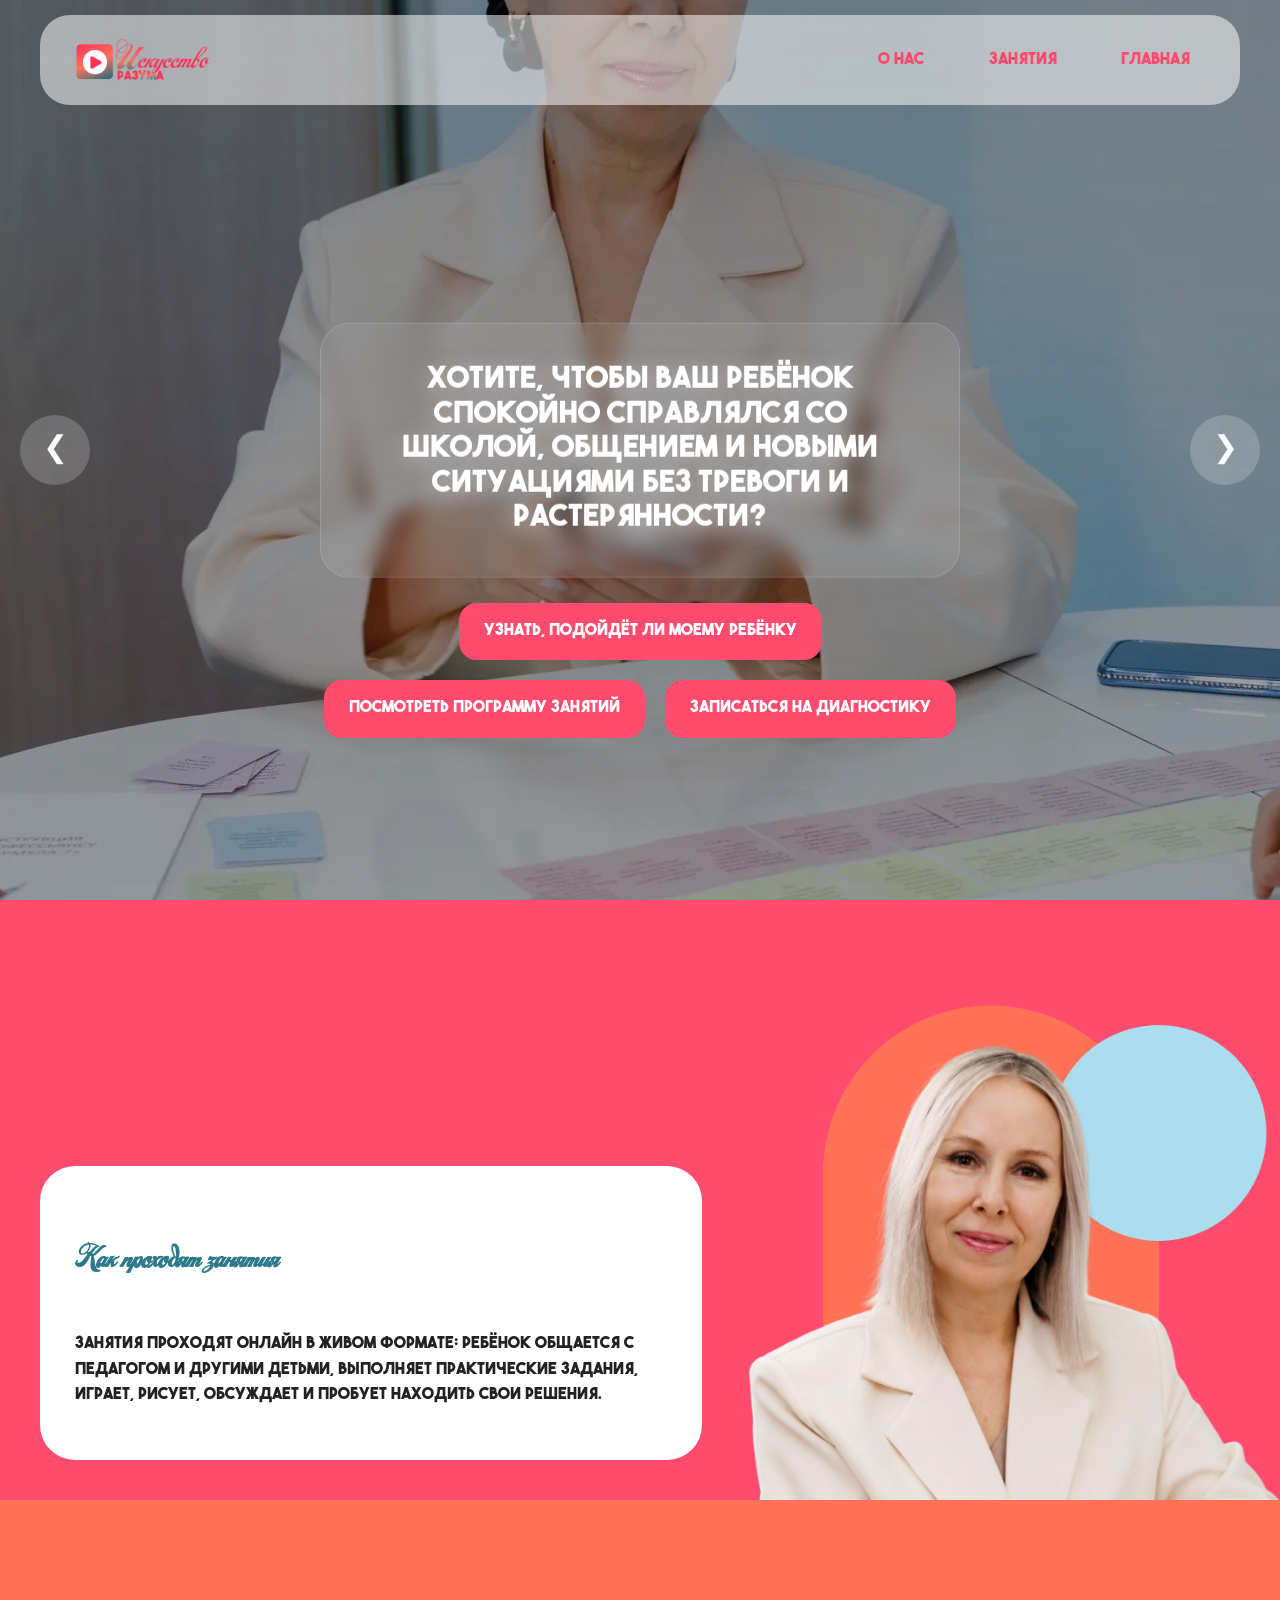
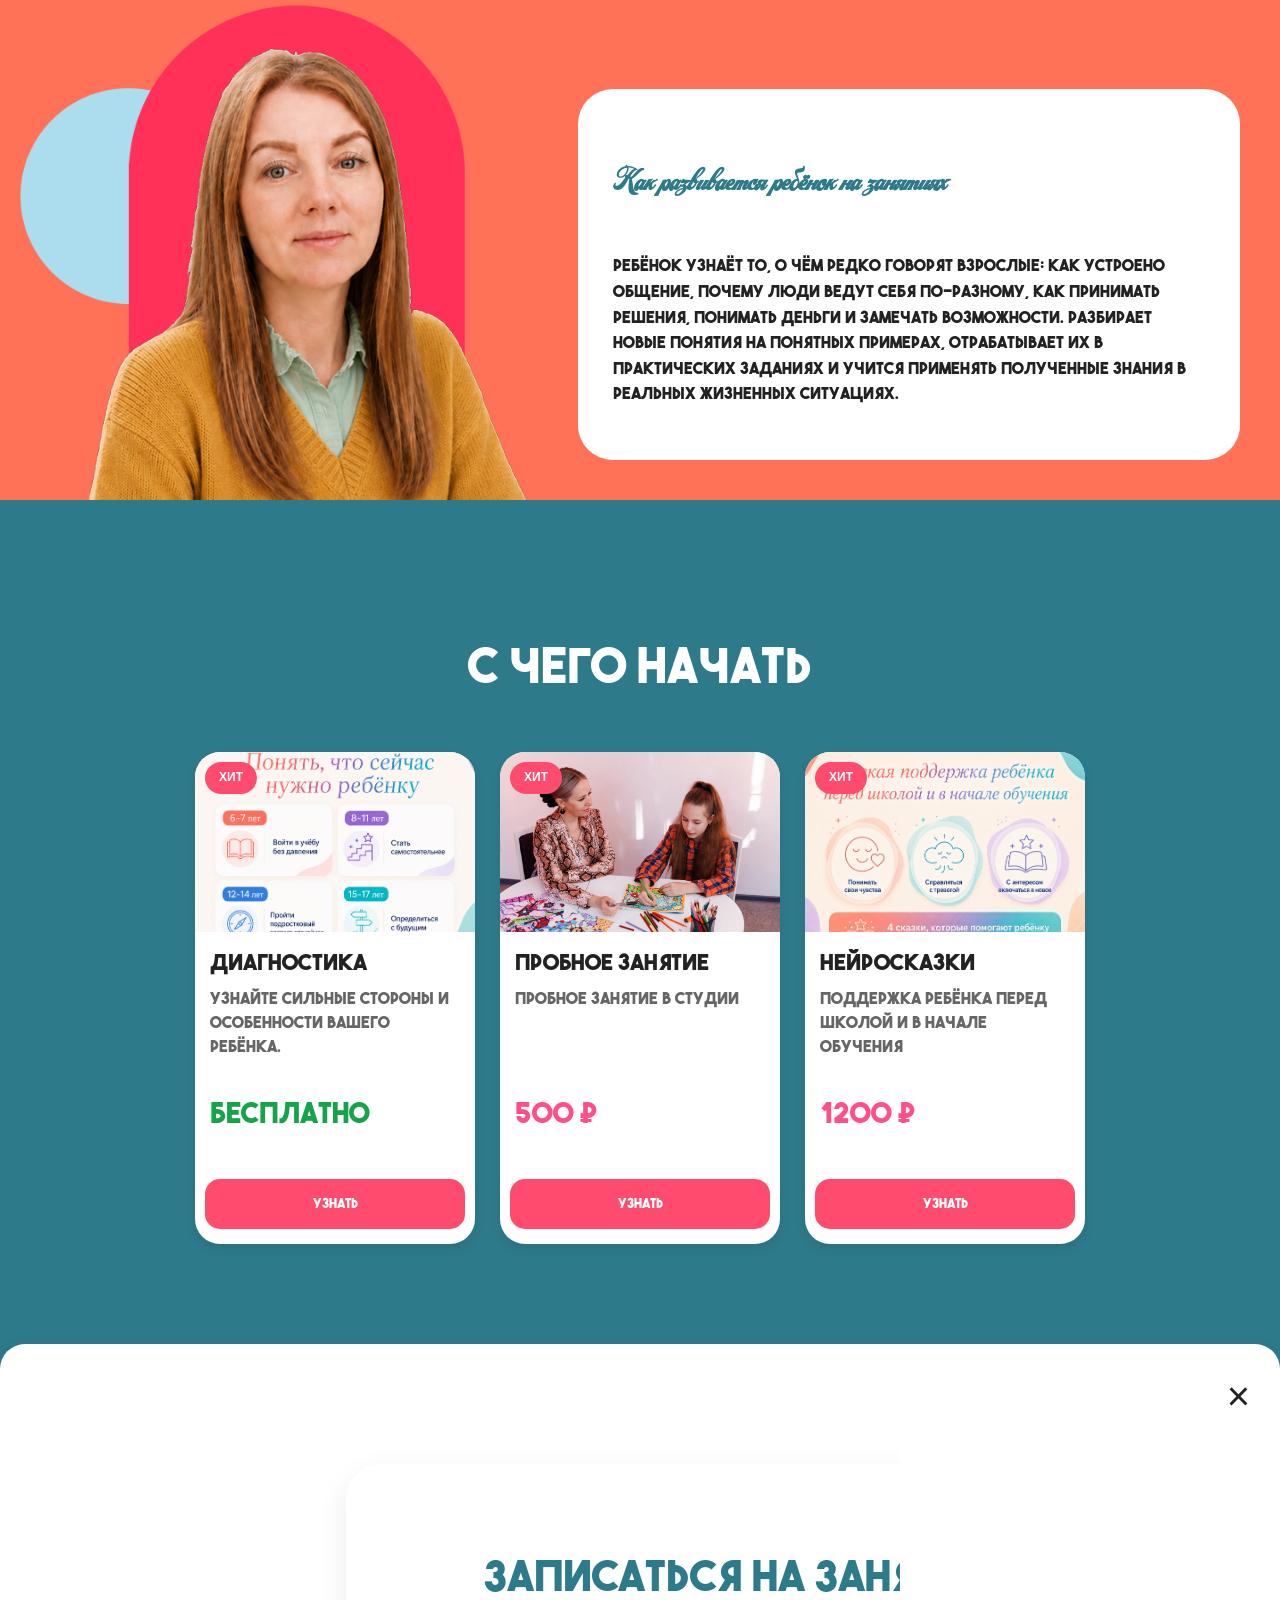
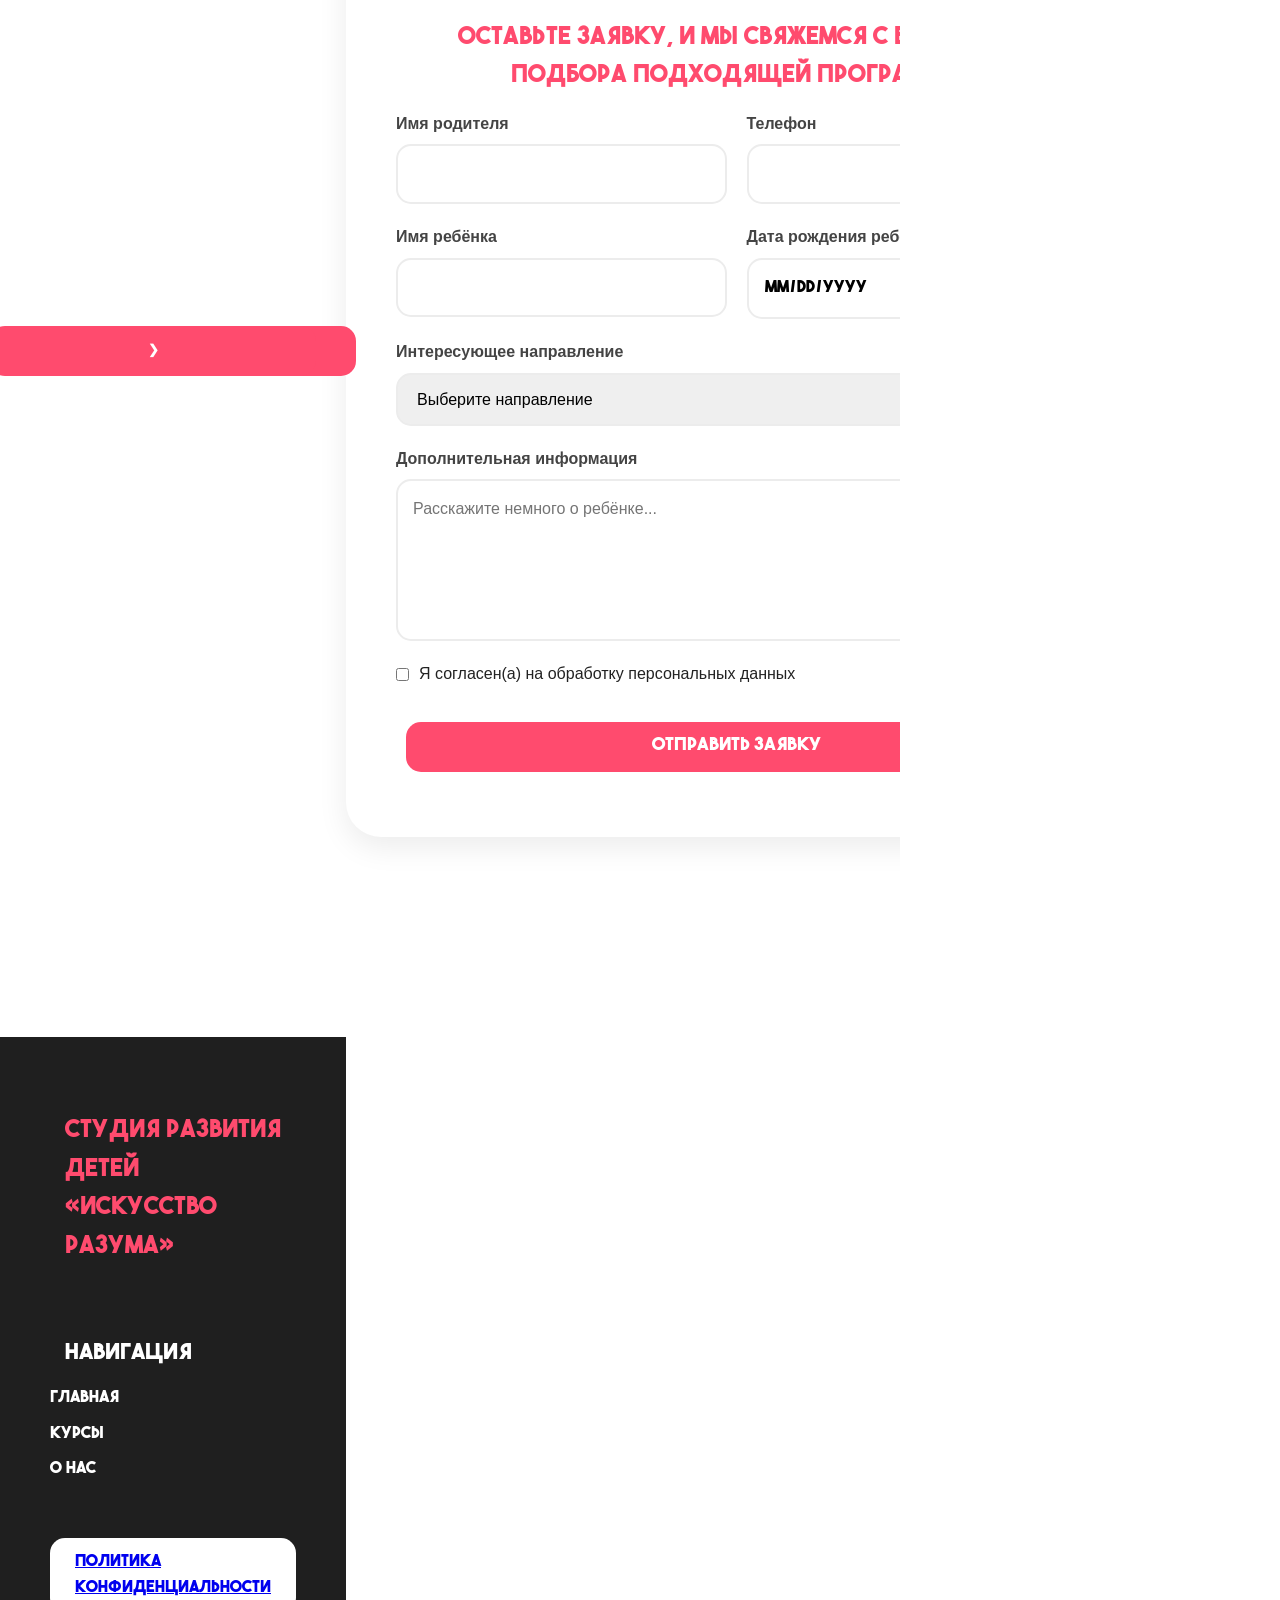
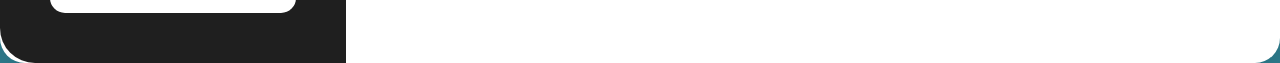
==== commit 38d557e9: "Add files via upload" ====
--- a/tro/index.html
+++ b/tro/index.html
@@ -47,7 +47,9 @@
             <img src="img/2.jfif" alt="">
             <div class="slide-content">
                 <h2>
-                    На занятиях студии «Искусство Разума» через творчество и игровые практики ребёнок учится спокойно справляться со школой, общением и новыми ситуациями без тревоги, зажимов и растерянности
+                    На занятиях студии «Искусство Разума» через игру, 
+                    творчество и практические задания ребёнок учится понимать себя, 
+                    находить решения в непривычных ситуациях, общаться и действовать самостоятельно.
                 </h2>
             </div>
         </div>
@@ -56,7 +58,9 @@
             <img src="img/3.jfif" alt="">
             <div class="slide-content">
                 <h2>
-                    У нас не кружок творчества. На занятиях через игру, рисование и другие практики ребёнок учится понимать себя, действовать в новых ситуациях и уверенно взаимодействовать с окружающими
+                    У нас не кружок творчества.
+Игра, рисование и другие практики здесь становятся способом учиться думать, 
+понимать себя, общаться и находить решения в реальных жизненных ситуациях
                 </h2>
             </div>
         </div>
@@ -111,27 +115,16 @@
     <div class="teacher-info">
 
         <div class="teacher-title">
-            <span class="blue"><h1>Специалист</h1></span>
-            <span class="red">Галина Чернявская</span>
-            <span class="sub">
-                Педагог, психолог, автор развивающих программ студии «Искусство Разума».
-            </span>
-        </div>
-    <br>
+            <span class="blue"><h1>Как проходят занятия</h1></span>  
+        </div>
     <br>
         <div class="teacher-text">
-
             <p>
-                Более 25 лет помогает детям раскрывать сильные стороны,
-                понимать себя, выстраивать отношения и уверенно действовать
-                в новых ситуациях.
-            </p>
-
-            <p>
-                Использует творчество и игровые практики как инструмент
-                развития мышления, самостоятельности и жизненных навыков.
-            </p>
-
+                Занятия проходят онлайн в живом формате: ребёнок общается 
+                с педагогом и другими детьми, выполняет практические задания, 
+                играет, рисует, обсуждает и пробует находить свои решения.
+            </p>
+        
         </div>
 
     </div>
@@ -153,28 +146,109 @@
     <div class="teacher-info">
 
         <div class="teacher-title">
-            <span class="blue"><h1>Специалист</h1></span>
-            <span class="red">Оксана Орлова</span>
-            <span class="sub">
-                Педагог, учитель английского языка, автор программ студии «Искусство Разума».
-            </span>
-        </div>
- <br>
-    <br>
+            <span class="blue"><h1>Как развивается ребёнок на занятиях</h1></span>
+            
+        </div>
+        <br>
         <p>
-            Работает с детьми и подростками, создаёт развивающие программы,
-            направленные на формирование эмоционального интеллекта,
-            коммуникативных навыков и уверенности в себе.
-
-            Уверена, что развитие происходит легче там, где ребёнку интересно,
-            безопасно и где его сильные стороны замечают и поддерживают.
-        </p>
+            Ребёнок узнаёт то, о чём редко говорят взрослые: как устроено общение, 
+            почему люди ведут себя по-разному, как принимать решения, понимать деньги и замечать возможности. 
+            Разбирает новые понятия на понятных примерах, отрабатывает их в практических заданиях и учится 
+            применять полученные знания в реальных жизненных ситуациях.
 
     </div>
 
 </section>
 
-   <div class="course-modal" id="courseModal">
+
+
+
+<section class="bestsellers" >
+
+    <h2 class="section-title">С чего начать</h2>
+
+    <div class="best-grid">
+
+        <div class="bestseller" data-course="course1">
+
+            <div class="badge">ХИТ</div>
+
+            <div class="course-photo">
+                <img src="img/диагн.png" alt="">
+            </div>
+
+            <h3>Диагностика</h3>
+
+            <p class="course-desc">
+                Узнайте сильные стороны и особенности Вашего ребёнка.
+            </p>
+
+            <p class="price free">
+                Бесплатно
+            </p>
+
+            <button class="course-btn open-course">
+    УЗНАТЬ
+</button>
+
+
+
+        </div>
+
+        <div class="bestseller">
+
+            <div class="badge">ХИТ</div>
+
+            <div class="course-photo">
+                <img src="img/5.jfif" alt="">
+            </div>
+
+            <h3>Пробное занятие</h3>
+
+            <p class="course-desc">
+                Пробное занятие в студии
+            </p>
+
+            <p class="price">
+                500 ₽
+            </p>
+
+            <button class="course-btn open-course">
+      УЗНАТЬ
+</button>
+
+        </div>
+
+        <div class="bestseller">
+
+            <div class="badge">ХИТ</div>
+
+            <div class="course-photo">
+                <img src="img/НейроСказки (1).png" alt="">
+            </div>
+
+            <h3>Нейросказки</h3>
+
+            <p class="course-desc">
+                Поддержка ребёнка перед школой и в начале обучения
+            </p>
+
+            <p class="price">
+                1200 ₽
+            </p>
+
+            <button class="course-btn open-course">
+     УЗНАТЬ
+</button>
+        </div>
+
+    </div>
+
+</section>
+
+
+<div class="course-card"  id="courseModal">
+    
 
     <div class="modal-content">
 
@@ -196,114 +270,13 @@
 
     <button class="modal-arrow next">&#10095;</button>
         </div>
-
-        <div class="modal-right">
-
-            <h2 id="modalTitle">Название курса</h2>
-
-            <h3>Описание:</h3>
-
-            <ul id="modalList">
-                <li>Пункт 1</li>
-                <li>Пункт 2</li>
-                <li>Пункт 3</li>
-                <li>Пункт 4</li>
-            </ul>
-
-            <a class="modal-btn">
-                НАЧАТЬ
-            </a>
-
-        </div>
-
-    </div>
-
-</div>
-
-
-
-
-
-<section class="bestsellers">
-
-    <h2 class="section-title">С чего начать</h2>
-
-    <div class="best-grid">
-
-        <div class="bestseller">
-
-            <div class="badge">ХИТ</div>
-
-            <div class="course-photo">
-                <img src="img/4.jfif" alt="">
-            </div>
-
-            <h3>Диагностика</h3>
-
-            <p class="course-desc">
-                Онлайн-диагностика развития ребёнка
-            </p>
-
-            <p class="price free">
-                Бесплатно
-            </p>
-
-            <button class="course-btn open-course">
-    НАЧАТЬ
-</button>
-
-        </div>
-
-        <div class="bestseller">
-
-            <div class="badge">ХИТ</div>
-
-            <div class="course-photo">
-                <img src="img/5.jfif" alt="">
-            </div>
-
-            <h3>Пробное занятие</h3>
-
-            <p class="course-desc">
-                Пробное занятие в студии
-            </p>
-
-            <p class="price">
-                500 ₽
-            </p>
-
-            <button class="course-btn open-course">
-    НАЧАТЬ
-</button>
-
-        </div>
-
-        <div class="bestseller">
-
-            <div class="badge">ХИТ</div>
-
-            <div class="course-photo">
-                <img src="img/_rABsYpVmRu7lBsdLFjQY-pMVBDgaRLMOslQrWzYrPpO5vj9Kuezbs4VHHAWCte-2RKXMQDgyOiFQPfJLJDKqhhS.jpg" alt="">
-            </div>
-
-            <h3>Нейросказки</h3>
-
-            <p class="course-desc">
-                Развивающие сказки для детей
-            </p>
-
-            <p class="price">
-                1200 ₽
-            </p>
-
-            <button class="course-btn open-course">
-    НАЧАТЬ
-</button>
-        </div>
-
-    </div>
-
-</section>
+        
+
+
+
+
+
+
 <!-- ///////////////////////////////////////////////////////// -->
 <section class="registration" id="register">
 
@@ -352,19 +325,15 @@
 
                 <option >Выберите направление</option>
 
-                <option value="strateg">Эмоциональный и стратегический интеллект</option>
-
-                <option value="ritor1">Риторика и Деньги. Первая ступень</option>
-
-                <option value="ritor2">Риторика и Деньги. Вторая ступень</option>
-
-                <option value="art">Арт Терапия</option>
-
-                <option value="neuro">НейроСказки</option>
-
-                <option value="trial">Пробное занятие</option>
-
-                <option value="diagnostic">Диагностика ребёнка</option>
+                <option value="diagnostic">Онлайн-диагностика</option>
+
+                <option value="ritor1">Риторика и Деньги (10-17) лет</option>
+
+                <option value="ritor2">Эмоциональный и стратегический интеллект (8-16) лет</option>
+
+                <option value="neuro">НейроСказки (поддержка ребенка перед школой и в начале обучения)</option>
+
+                <option value="trial">Везде вместо «Пробное занятие» - Индивидуальный разбор возможностей ребенка</option>
 
             </select>
 
@@ -428,15 +397,13 @@
 
     <div class="footer-right">
 
-        <h3>Контакты</h3>
-
-        <p>Телефон</p>
-
-        <p>Email</p>
-
-        <button class="faq-btn">
-            FAQ
-        </button>
+
+         <a
+            href="FAQ.html"
+            class="faq-btn"
+        >
+            Политика конфиденциальности
+        </a>
 
     </div>
 
--- a/tro/css/style.css
+++ b/tro/css/style.css
@@ -691,133 +691,461 @@
 
 /* ---------- 7. СТРАНИЦА "О НАС" ---------- */
 
-.about-hero{
-    min-height:100vh;
-    padding-top:180px;
-    padding-left:80px;
-    padding-right:80px;
-    display:flex;
-    flex-direction:column;
-    justify-content:center;
-    align-items:center;
-    text-align:center;
-    background:linear-gradient(180deg, #2D7A8B 0%, #2D7A8B 100%);
-}
-
-.about-hero h1{
-    font-size:90px;
-    line-height:0.9;
-    color:#FF4B6E;
-    margin-bottom:30px;
-    text-shadow: 0 10px 25px rgba(255,79,135,.25);
-}
-
-.about-hero p{
-    max-width:800px;
-    font-size:24px;
-    line-height:1.7;
-    color:#333;
-    background:white;
-    padding:30px;
-    border-radius:30px;
-    box-shadow: 0 10px 30px rgba(0,0,0,.1);
-}
-
-.stats{
-    display:grid;
-    grid-template-columns:repeat(4,1fr);
-    gap:20px;
-    padding:80px;
-    background:#2D7A8B;
-}
-
-.stat{
-    background:white;
-    border-radius:25px;
-    padding:30px;
-    text-align:center;
-}
-
-.stat h2{
-    color:#FF4B6E;
-    font-size:48px;
-}
-
-.about-cta{
-    background:#FF4B6E;
-    color:white;
-    text-align:center;
-    padding:100px 40px;
-}
-
-.about-cta h2{
-    font-size:48px;
-    margin-bottom:30px;
-}
-
-.about-frame{
-    min-height:100vh;
-    background:linear-gradient(180deg, #2D7A8B 0%, #2D7A8B 100%);
-    padding-bottom:80px;
-    padding-top:140px;
-}
-
-.about-frame__top{
-    max-width:1200px;
-    margin:80px auto;
-    display:grid;
-    grid-template-columns:1fr 500px;
-    gap:50px;
-    align-items:center;
-}
-
-.about-frame__subtitle{
-    background:white;
-    padding:40px;
-    border-radius:30px;
-    font-size:22px;
-    line-height:1.8;
-    color:#333;
-    text-align:left;
-}
-
-.about-frame__title{
-    font-size:72px;
-    color:#FF4B6E;
-    text-transform:uppercase;
-    letter-spacing:4px;
-    text-shadow: 0 8px 20px rgba(255,79,135,.25);
-}
-
-.about-mini{
-    background:white;
-    border-radius:30px;
-    padding:30px;
-    text-align:center;
-    transition:all var(--transition);
-    box-shadow: 0 10px 25px rgba(0,0,0,.12);
-    min-height:220px;
-    display:flex;
-    flex-direction:column;
-    justify-content:center;
-}
-
-.about-mini:hover{
-    transform:translateY(-10px);
-    box-shadow: 0 20px 40px rgba(0,0,0,.18);
-}
-
-.about-mini h3{
-    font-size:32px;
-    margin-bottom:15px;
-    color:#FF4B6E;
-}
-
-.about-mini p{
-    font-size:18px;
-    line-height:1.7;
-    color:#444;
-}
+/* =========================================================
+   ABOUT — ОСНОВНОЙ ФОН СТРАНИЦЫ
+========================================================= */
+
+body {
+    background: #2D7A8B;
+}
+
+
+/* =========================================================
+   ABOUT — ГЛАВНЫЙ ЭКРАН
+========================================================= */
+
+.about-hero {
+    position: relative;
+
+    width: 100%;
+    min-height: 100vh;
+
+    display: flex;
+    align-items: center;
+    justify-content: center;
+
+    padding: 120px 20px 60px;
+
+    box-sizing: border-box;
+
+    background-image:
+        linear-gradient(
+            rgba(20, 50, 60, 0.45),
+            rgba(20, 50, 60, 0.60)
+        ),
+        url("../img/about-main.jpg");
+
+    background-size: cover;
+    background-position: center;
+    background-repeat: no-repeat;
+}
+
+
+/* =========================================================
+   СТЕКЛЯННЫЙ БЛОК НА ГЛАВНОМ ЭКРАНЕ
+========================================================= */
+
+.about-hero__glass {
+    width: min(850px, 90%);
+
+    padding: 50px 60px;
+
+    box-sizing: border-box;
+
+    text-align: center;
+
+    border-radius: 30px;
+
+    background: rgba(255, 255, 255, 0.15);
+
+    border: 1px solid rgba(255, 255, 255, 0.40);
+
+    backdrop-filter: blur(14px);
+    -webkit-backdrop-filter: blur(14px);
+
+    box-shadow:
+        0 15px 45px rgba(0, 0, 0, 0.25);
+}
+
+
+/* ГЛАВНЫЙ ЗАГОЛОВОК */
+
+.about-hero__glass h1 {
+    margin: 0 0 25px;
+
+    font-family: "SchoolTitle", sans-serif;
+
+    font-size: clamp(50px, 7vw, 95px);
+
+    line-height: 1;
+
+    color: #FF4B6E;
+}
+
+
+/* ОБЫЧНЫЙ ТЕКСТ */
+
+.about-hero__glass p {
+    margin: 0 auto;
+
+    max-width: 750px;
+
+    font-family: "SchoolText", sans-serif;
+
+    font-size: clamp(18px, 2vw, 27px);
+
+    line-height: 1.5;
+
+    color: #ffffff;
+}
+
+
+/* =====================================================
+   БЛОК ДИПЛОМОВ
+===================================================== */
+
+.diploma-section {
+    width: 100%;
+
+    padding: 80px 8%;
+
+    box-sizing: border-box;
+
+    display: grid;
+
+    grid-template-columns: repeat(3, 1fr);
+
+    gap: 25px;
+
+    background: #2D7A8B;
+}
+
+
+/* КАРТОЧКИ */
+
+.diploma-card {
+    min-height: 230px;
+
+    padding: 35px 25px;
+
+    border: 1px solid rgba(255,255,255,0.45);
+
+    border-radius: 30px;
+
+    background: rgba(255,255,255,0.14);
+
+    backdrop-filter: blur(12px);
+    -webkit-backdrop-filter: blur(12px);
+
+    cursor: pointer;
+
+    text-align: center;
+
+    transition: 0.3s ease;
+
+    box-shadow:
+        0 10px 30px rgba(0,0,0,0.12);
+}
+
+
+.diploma-card:hover {
+    transform: translateY(-8px);
+
+    background: rgba(255,255,255,0.22);
+
+    box-shadow:
+        0 20px 40px rgba(0,0,0,0.2);
+}
+
+
+.diploma-card h3 {
+    margin: 0 0 18px;
+
+    font-family: "SchoolTitle", sans-serif;
+
+    font-size: 34px;
+
+    line-height: 1.1;
+
+    color: #FF4B6E;
+}
+
+
+.diploma-card p {
+    margin: 0;
+
+    font-family: "SchoolText", sans-serif;
+
+    font-size: 18px;
+
+    line-height: 1.5;
+
+    color: white;
+}
+
+
+/* =====================================================
+   ВСПЛЫВАЮЩЕЕ ОКНО
+===================================================== */
+
+.diploma-popup {
+
+    position: fixed;
+
+    inset: 0;
+
+    z-index: 10000;
+
+    display: none;
+
+    align-items: center;
+
+    justify-content: center;
+
+    padding: 20px;
+
+    box-sizing: border-box;
+
+    background: rgba(0,0,0,0.75);
+}
+
+
+/* КОГДА ОКНО ОТКРЫТО */
+
+.diploma-popup.show {
+    display: flex;
+}
+
+
+/* БЕЛОЕ ОКНО */
+
+.diploma-popup-box {
+
+    position: relative;
+
+    width: min(1000px, 95vw);
+
+    max-height: 90vh;
+
+    overflow-y: auto;
+
+    padding: 45px;
+
+    box-sizing: border-box;
+
+    border-radius: 30px;
+
+    background: white;
+
+    box-shadow:
+        0 25px 80px rgba(0,0,0,0.4);
+}
+
+
+/* ЗАГОЛОВОК */
+
+.diploma-popup-box h2 {
+
+    margin: 0 60px 35px 0;
+
+    font-family: "SchoolTitle", sans-serif;
+
+    font-size: 45px;
+
+    line-height: 1.1;
+
+    color: #FF4B6E;
+}
+
+
+/* КРЕСТИК */
+
+.diploma-popup-close {
+
+    position: absolute;
+
+    top: 15px;
+
+    right: 15px;
+
+    width: 50px;
+
+    height: 50px;
+
+    border: none;
+
+    border-radius: 50%;
+
+    background: #FF4B6E;
+
+    color: white;
+
+    font-size: 35px;
+
+    line-height: 45px;
+
+    cursor: pointer;
+
+    transition: 0.25s ease;
+}
+
+
+.diploma-popup-close:hover {
+
+    transform: rotate(90deg);
+
+    background: #e83d5f;
+}
+
+
+/* =====================================================
+   ФОТОГРАФИИ
+===================================================== */
+
+.diploma-photos {
+
+    display: grid;
+
+    grid-template-columns: repeat(3, 1fr);
+
+    gap: 20px;
+}
+
+
+.diploma-photos img {
+
+    width: 100%;
+
+    height: 300px;
+
+    display: block;
+
+    object-fit: contain;
+
+    padding: 10px;
+
+    box-sizing: border-box;
+
+    border-radius: 18px;
+
+    background: #f3f3f3;
+}
+
+
+/* =====================================================
+   ТЕЛЕФОН
+===================================================== */
+
+@media (max-width: 900px) {
+
+    .diploma-section {
+
+        grid-template-columns: 1fr;
+
+        padding: 60px 20px;
+
+    }
+
+
+    .diploma-card {
+
+        min-height: 180px;
+
+    }
+
+
+    .diploma-popup-box {
+
+        padding: 35px 20px 25px;
+
+    }
+
+
+    .diploma-popup-box h2 {
+
+        font-size: 35px;
+
+    }
+
+
+    .diploma-photos {
+
+        grid-template-columns: 1fr;
+
+    }
+
+
+    .diploma-photos img {
+
+        height: 350px;
+
+    }
+
+}
+.stats {
+    width: 100%;
+
+    display: grid;
+
+    grid-template-columns: repeat(4, 1fr);
+
+    gap: 25px;
+
+    padding: 80px 8%;
+
+    box-sizing: border-box;
+
+    background: #2D7A8B;
+}
+
+
+.stat {
+    min-height: 210px;
+
+    padding: 30px;
+
+    display: flex;
+
+    flex-direction: column;
+
+    align-items: center;
+
+    justify-content: center;
+
+    box-sizing: border-box;
+
+    text-align: center;
+
+    border-radius: 30px;
+
+    border: 1px solid rgba(255, 255, 255, 0.4);
+
+    background: rgba(255, 255, 255, 0.15);
+
+    backdrop-filter: blur(12px);
+    -webkit-backdrop-filter: blur(12px);
+
+    box-shadow:
+        0 10px 25px rgba(0, 0, 0, 0.12);
+}
+
+
+.stat h2 {
+    margin: 0 0 15px;
+
+    font-family: "SchoolTitle", sans-serif;
+
+    font-size: clamp(48px, 5vw, 75px);
+
+    line-height: 1;
+
+    color: #FF4B6E;
+}
+
+
+.stat p {
+    margin: 0;
+
+    font-family: "SchoolText", sans-serif;
+
+    font-size: 18px;
+
+    line-height: 1.5;
+
+    color: #ffffff;
+}
+
+
 
 /* ---------- 8. СТРАНИЦА КУРСОВ ---------- */
 
@@ -1884,7 +2212,23 @@
         line-height: 1.15;
         margin-bottom: 25px;
     }
-
+.gg-img {
+    width: 180px;
+    height: 180px;
+
+    object-fit: cover;
+
+    border-radius: 20px;
+
+    display: block;
+    margin: 0 auto;
+}
+.gg-grig {
+    display: flex;
+    flex-wrap: wrap;
+    justify-content: center;
+    gap: 15px;
+}
     /* ---------- FOOTER ---------- */
 
     footer {
@@ -2243,3 +2587,89 @@
         transform: none;
     }
 }
+
+
+.container {
+    width: 90%;
+    max-width: 900px;
+    margin: 0 auto;
+    padding: 0 1rem;
+}
+
+/* ==============================================================
+   TYPOGRAPHY
+   ============================================================== */
+h1, h2 {
+    line-height: 1.3;
+}
+
+h1 {
+    font-size: 1.75rem;
+    font-weight: 700;
+    text-align: center;
+    margin-bottom: 1.5rem;
+    border-bottom: 2px solid var(--color-accent);
+    padding-bottom: 0.5rem;
+    display: inline-block;
+}
+
+h2 {
+    font-size: 1.25rem;
+    font-weight: 600;
+    margin-top: 2.5rem;
+    margin-bottom: 1rem;
+    color: var(--color-text);
+}
+
+p {
+    margin-bottom: 1rem;
+    color: var(--color-text);
+}
+
+.privacy-intro {
+    font-size: 1rem;
+    background-color: var(--color-footer-bg);
+    border-left: 5px solid var(--color-accent);
+    padding: 1.25rem 1.5rem;
+    margin-bottom: 2rem;
+    border-radius: 0 8px 8px 0;
+}
+
+.policy-date {
+    margin-top: 2.5rem !important;
+    font-style: italic;
+    border-top: 1px solid var(--color-border);
+    padding-top: 1rem;
+    font-size: 0.95rem;
+}
+
+/* Списки */
+ul {
+    list-style-type: none;
+    padding-left: 0;
+    margin-bottom: 1.5rem;
+}
+
+ul li {
+    position: relative;
+    padding-left: 1.5rem;
+    margin-bottom: 0.75rem;
+}
+
+ul li::before {
+    content: "—";
+    position: absolute;
+    left: 0;
+    color: var(--color-accent);
+    font-weight: bold;
+}
+
+
+
+
+@media (max-width: 768px) {
+    .header { flex-wrap: wrap; gap: 1rem; }
+    .nav { order: 2; width: 100%; justify-content: center; overflow-x: auto; }
+    .footer { flex-direction: column; text-align: center; gap: 1.5rem; }
+    .footer-right { text-align: center; }
+}
